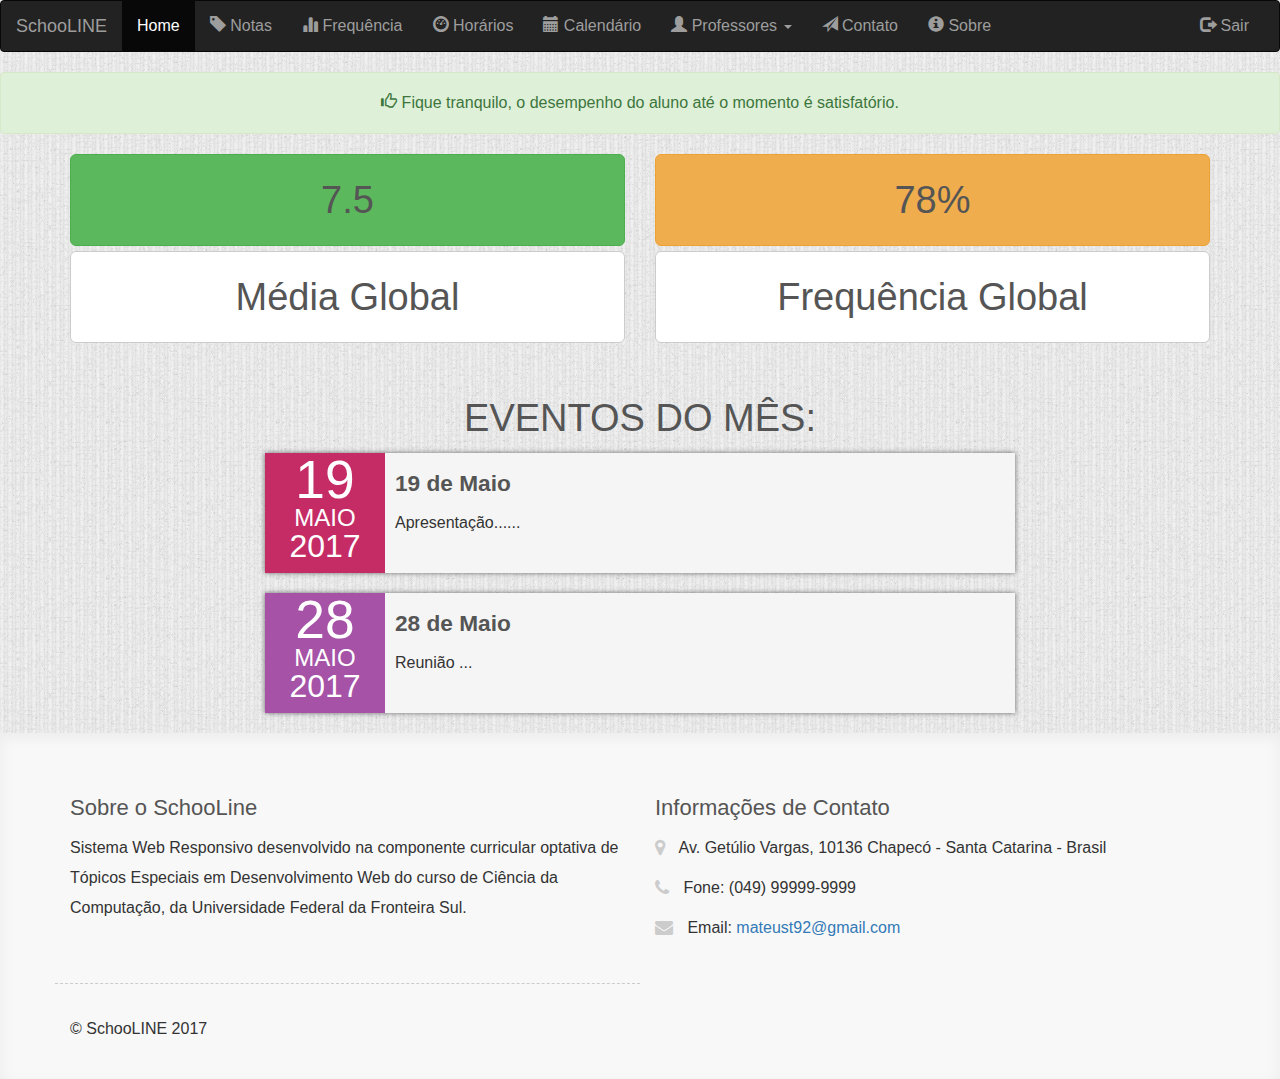
==== pages/home.html @ cc595f65 "V1" ====
<!DOCTYPE html lang="pt-br">
<html>
<head>
    <meta charset="utf-8">
    <script src="../js/jquery-3.2.1.js"> </script>
    <script src="../js/handlebars-v4.0.5.js"></script>
    <script src="../js/bootstrap.min.js"></script>
    <link rel="stylesheet" href="../http://fonts.googleapis.com/css?family=Roboto:400,100,300,500">
    <link rel="stylesheet" href="../css/bootstrap.min.css">
    <link rel="stylesheet" href="../css/style.css">
    <link rel="stylesheet" href="../fonts/css/font-awesome.min.css">   
    <link href="../css/jquery.circliful.css" rel="stylesheet" type="text/css" />
    <script src="../js/jquery.circliful.min.js"></script>
    

</head>
<body> 

    <!--Inicio da Section Menu NavBar-->
    <section class="MENU"> 
    <nav class="navbar navbar-inverse">
                  <div class="container-fluid">
                    <div class="navbar-header">
                      <button type="button" class="navbar-toggle" data-toggle="collapse" data-target="#myNavbar">
                        <span class="icon-bar"></span>
                        <span class="icon-bar"></span>
                        <span class="icon-bar"></span>                        
                      </button>
                      <a class="navbar-brand" href="#">SchooLINE</a>
                    </div>
                    <div class="collapse navbar-collapse" id="myNavbar">
                      <ul class="nav navbar-nav">
                        <li class="active"><a href="#" id="itHome">Home</a></li>
                        <li><a href="#" id="itNotas"><span class="glyphicon glyphicon-tag"></span> Notas</a></li>
                        <li><a href="#" id="itFreq"><span class="glyphicon glyphicon-stats"></span> Frequência</a></li>
                        <li><a href="#" id="itHor" ><span class="glyphicon glyphicon-dashboard"></span> Horários</a></li>
                        <li><a href="#" id="itCal"><span class="glyphicon glyphicon-calendar"></span> Calendário</a></li>
                           <li class="dropdown"> <a href="#" class="dropdown-toggle" data-toggle="dropdown" role="button" aria-haspopup="true" aria-expanded="false" id="profe"> <span class="glyphicon glyphicon-user"></span> Professores <span class="caret"></span></a>
                              <ul class="dropdown-menu">
                                <li><a href="#P1" aria-controls="home" role="tab" data-toggle="tab" id="p1" style="color: white;"><span class="glyphicon glyphicon-user"></span> Professor 1</a></li>
                                <li><a href="#P2" aria-controls="home" role="tab" data-toggle="tab" id="p2" style="color: white;"><span class="glyphicon glyphicon-user"></span> Professor 2</a></li>
                             </ul>
                          </li>
                        <li><a href="#" id="itCont"><span class="glyphicon glyphicon-send"></span> Contato</a></li>
                        <li><a href="#" data-toggle="modal" data-target="#myModal"><span class="glyphicon glyphicon-info-sign"></span> Sobre</a></li>
                      </ul>
                      <ul class="nav navbar-nav navbar-right">
                         <li><a href="#" id="itSair" data-toggle="modal" data-target="#confirm-submit"><span class="glyphicon glyphicon-log-out"></span> Sair</a></li>
                      </ul>
                    </div>
                  </div>
            </nav>
    </section>    
    <!--Final da Section Menu NavBar--> 


    <!--Inicio da Section Home------------->
    <section class="HOME">
    <div class="alert alert-success" role="alert" tabindex="55"><span class="glyphicon glyphicon-thumbs-up" tabindex="56"></span><strong>  Fique tranquilo, o desempenho do aluno até o momento é satisfatório.</strong></div>

    <div class="container">
            <div class="row">
                <div class="col-xs-12 col-md-6">
                    <a class="btn btn-success btn-lg btn-block" role="label" tabindex="57"><h1 tabindex="58"><strong>7.5</strong></h1></a>
                    <a class="btn btn-default btn-lg btn-block" role="label" tabindex="59"><h1 tabindex="60" role="label">Média Global</h1></a>
                </div> 
                <div class="col-xs-12 col-md-6">
                    <a class="btn btn-warning btn-lg btn-block" role="label" tabindex="61"><h1 tabindex="62"><strong>78%</strong></h1></a>
                    <a class="btn btn-default btn-lg btn-block" role="label" tabindex="63"><h1 tabindex="64">Frequência Global</h1></a>
                </div>  
            </div>
    </div>


    <div class="container">
        <div class="row">
            <div class="col-xs-12 col-sm-offset-2 col-sm-8" style="margin-top: 40px;">
                <h1><strong>EVENTOS DO MÊS:</strong></h1>
                    <ul class="event-list">
                        <li tabindex="65">
                            <time datetime="2017-05-19">
                                <span class="day">19</span>
                                <span class="month">Maio</span>
                                <span class="year">2017</span>
                                <span class="time">Evento1</span>
                            </time>
                            <div class="info">
                                <h2 class="title">19 de Maio</h2>
                                <p class="desc">Apresentação...... </p>
                            </div>
                        </li>
                        <li tabindex="66">
                            <time datetime="2017-05-28">
                                <span class="day">28</span>
                                <span class="month">Maio</span>
                                <span class="year">2017</span>
                                <span class="time">Evento2</span>
                            </time>
                            <div class="info">
                                <h2 class="title">28 de Maio</h2>
                                <p class="desc">Reunião ... </p>
                            </div>
                        </li>
                    </ul>
                </div>
            </div>
        </div>
    </section>
    <!--Final da Section Home-->


    <!--Inicio da Section Notas------------->
    <section class="NOTAS">
    <div class="container">
          <div class="row">
            <div class="item">
                <div class="col-xs-12 col-sm-6 col-md-3">
                    <div class="block block-3">
                        <h1>Matemática</h1>
                        <div class="list-group">
                            <a type="button" class="btn btn-primary list-group-item" data-toggle="popover" title="Nota P1" data-content="8" data-trigger="hover" tabindex="17" id="Prova1B"><span class="glyphicon glyphicon-edit"></span> Prova 1</a>
                            <a  type="button" class="btn btn-primary list-group-item" data-toggle="popover" title="Nota P2" data-content="6" data-trigger="hover" tabindex="18" id="Prova2B"><span class="glyphicon glyphicon-edit"></span> Prova 2</a>
                            <a  type="button" class="btn btn-primary list-group-item" data-toggle="popover" title="Nota P3" data-content="6"data-trigger="hover" tabindex="19" id="Prova3B"><span class="glyphicon glyphicon-edit"></span> Prova 3</a>
                            <a  type="button" class="btn btn-primary list-group-item" data-toggle="popover" title="Nota P4" data-content="7"data-trigger="hover" tabindex="20" id="Prova4B"><span class="glyphicon glyphicon-edit"></span> Prova 4</a>
                            <div class="alert alert-info" role="alert"><h3> Média Final: 6.75</h3></div>
                        </div>
                    </div>
                </div>

                <div class="col-xs-12 col-sm-6 col-md-3">
                    <div class="block block-3">
                        <h1>Geografia</h1>
                        <div class="list-group">
                            <a type="button" class="btn btn-primary list-group-item" data-toggle="popover" title="Nota P1" data-content="8" data-trigger="hover" tabindex="21"><span class="glyphicon glyphicon-edit"></span> Prova 1</a>
                            <a  type="button" class="btn btn-primary list-group-item" data-toggle="popover" title="Nota P2" data-content="8" data-trigger="hover" tabindex="22"><span class="glyphicon glyphicon-edit"></span> Prova 2</a>
                            <a  type="button" class="btn btn-primary list-group-item" data-toggle="popover" title="Nota P3" data-content="8"data-trigger="hover" tabindex="23"><span class="glyphicon glyphicon-edit"></span> Prova 3</a>
                            <a  type="button" class="btn btn-primary list-group-item" data-toggle="popover" title="Nota P4" data-content="8"data-trigger="hover" tabindex="24"><span class="glyphicon glyphicon-edit"></span> Prova 4</a>
                            <div class="alert alert-info" role="alert"><h3> Média Final: 8</h3></div>
                        </div>
                    </div>
                </div>

                <div class="col-xs-12 col-sm-6 col-md-3">
                    <div class="block block-3">
                        <h1>História</h1>
                        <div class="list-group">
                            <a type="button" class="btn btn-primary list-group-item" data-toggle="popover" title="Nota P1" data-content="7" data-trigger="hover" tabindex="26"><span class="glyphicon glyphicon-edit"></span> Prova 1</a>
                            <a  type="button" class="btn btn-primary list-group-item" data-toggle="popover" title="Nota P2" data-content="7" data-trigger="hover" tabindex="28"><span class="glyphicon glyphicon-edit"></span> Prova 2</a>
                            <a  type="button" class="btn btn-primary list-group-item" data-toggle="popover" title="Nota P3" data-content="7"data-trigger="hover" tabindex="29"><span class="glyphicon glyphicon-edit"></span> Prova 3</a>
                            <a  type="button" class="btn btn-primary list-group-item" data-toggle="popover" title="Nota P4" data-content="7"data-trigger="hover" tabindex="29"><span class="glyphicon glyphicon-edit"></span> Prova 4</a>
                            <div class="alert alert-info" role="alert"><h3> Média Final: 7</h3></div>
                        </div>
                    </div>
                </div>


                <div class="col-xs-12 col-sm-6 col-md-3">
                    <div class="block block-3">
                        <h1>Química</h1>
                        <div class="list-group">
                            <a type="button" class="btn btn-primary list-group-item" data-toggle="popover" title="Nota P1" data-content="10" data-trigger="hover" tabindex="31"><span class="glyphicon glyphicon-edit"></span> Prova 1</a>
                            <a  type="button" class="btn btn-primary list-group-item" data-toggle="popover" title="Nota P2" data-content="10" data-trigger="hover" tabindex="32"><span class="glyphicon glyphicon-edit"></span> Prova 2</a>
                            <a  type="button" class="btn btn-primary list-group-item" data-toggle="popover" title="Nota P3" data-content="8"data-trigger="hover" tabindex="33"><span class="glyphicon glyphicon-edit"></span> Prova 3</a>
                            <a  type="button" class="btn btn-primary list-group-item" data-toggle="popover" title="Nota P4" data-content="8"data-trigger="hover" tabindex="34"><span class="glyphicon glyphicon-edit"></span> Prova 4</a>
                            <div class="alert alert-info" role="alert"><h3> Média Final: 9</h3></div>
                        </div>
                    </div>
                </div>
            </div>
        </div>
        <div class="row">
            <div class="item">
                <div class="col-xs-12 col-sm-6 col-md-3">
                    <div class="block block-3">
                        <h1>Física</h1>
                        <div class="list-group">
                            <a type="button" class="btn btn-primary list-group-item" data-toggle="popover" title="Nota P1" data-content="6" data-trigger="hover" tabindex="36"><span class="glyphicon glyphicon-edit"></span> Prova 1</a>
                            <a  type="button" class="btn btn-primary list-group-item" data-toggle="popover" title="Nota P2" data-content="6" data-trigger="hover" tabindex="37"><span class="glyphicon glyphicon-edit"></span> Prova 2</a>
                            <a  type="button" class="btn btn-primary list-group-item" data-toggle="popover" title="Nota P3" data-content="6"data-trigger="hover" tabindex="38"><span class="glyphicon glyphicon-edit"></span> Prova 3</a>
                            <a  type="button" class="btn btn-primary list-group-item" data-toggle="popover" title="Nota P4" data-content="6"data-trigger="hover" tabindex="39"><span class="glyphicon glyphicon-edit"></span> Prova 4</a>
                            <div class="alert alert-info" role="alert"><h3> Média Final: 6</h3></div>
                        </div>
                    </div>
                </div>
                <div class="col-xs-12 col-sm-6 col-md-3">
                    <div class="block block-3">
                        <h1>Português</h1>
                        <div class="list-group">
                            <a type="button" class="btn btn-primary list-group-item" data-toggle="popover" title="Nota P1" data-content="7" data-trigger="hover" tabindex="41"><span class="glyphicon glyphicon-edit"></span> Prova 1</a>
                            <a  type="button" class="btn btn-primary list-group-item" data-toggle="popover" title="Nota P2" data-content="7" data-trigger="hover" tabindex="42"><span class="glyphicon glyphicon-edit"></span> Prova 2</a>
                            <a  type="button" class="btn btn-primary list-group-item" data-toggle="popover" title="Nota P3" data-content="7"data-trigger="hover" tabindex="43"><span class="glyphicon glyphicon-edit"></span> Prova 3</a>
                            <a  type="button" class="btn btn-primary list-group-item" data-toggle="popover" title="Nota P4" data-content="7"data-trigger="hover" tabindex="44"><span class="glyphicon glyphicon-edit"></span> Prova 4</a>
                            <div class="alert alert-info" role="alert"><h3> Média Final: 7</h3></div>
                        </div>
                    </div>
                </div>
                <div class="col-xs-12 col-sm-6 col-md-3">
                    <div class="block block-3">
                        <h1>Inglês</h1>
                        <div class="list-group">
                            <a type="button" class="btn btn-primary list-group-item" data-toggle="popover" title="Nota P1" data-content="8" data-trigger="hover" tabindex="46"><span class="glyphicon glyphicon-edit"></span> Prova 1</a>
                            <a  type="button" class="btn btn-primary list-group-item" data-toggle="popover" title="Nota P2" data-content="8" data-trigger="hover" tabindex="47"><span class="glyphicon glyphicon-edit"></span> Prova 2</a>
                            <a  type="button" class="btn btn-primary list-group-item" data-toggle="popover" title="Nota P3" data-content="9"data-trigger="hover" tabindex="48"><span class="glyphicon glyphicon-edit"></span> Prova 3</a>
                            <a  type="button" class="btn btn-primary list-group-item" data-toggle="popover" title="Nota P4" data-content="7"data-trigger="hover" tabindex="49"><span class="glyphicon glyphicon-edit"></span> Prova 4</a>
                           <div class="alert alert-info" role="alert"><h3> Média Final: 8</h3></div>
                        </div>
                    </div>
                </div>
                <div class="col-xs-12 col-sm-6 col-md-3">
                    <div class="block block-3">
                        <h1>Biologia</h1>
                        <div class="list-group">
                            <a type="button" class="btn btn-primary list-group-item" data-toggle="popover" title="Nota P1" data-content="8" data-trigger="hover" tabindex="51"><span class="glyphicon glyphicon-edit"></span> Prova 1</a>
                            <a  type="button" class="btn btn-primary list-group-item" data-toggle="popover" title="Nota P2" data-content="8" data-trigger="hover" tabindex="52"><span class="glyphicon glyphicon-edit"></span> Prova 2</a>
                            <a  type="button" class="btn btn-primary list-group-item" data-toggle="popover" title="Nota P3" data-content="8"data-trigger="hover" tabindex="53"><span class="glyphicon glyphicon-edit"></span> Prova 3</a>
                            <a  type="button" class="btn btn-primary list-group-item" data-toggle="popover" title="Nota P4" data-content="8"data-trigger="hover" tabindex="54"><span class="glyphicon glyphicon-edit"></span> Prova 4</a>
                            <div class="alert alert-info" role="alert"><h3> Média Final: 8</h3></div>
                        </div>
                    </div>
                </div>
            </div>
        </div>
    </div>
    </section>
    <!--Final da Section Notas------------->

    <!--Inicio da Section Frequencia------------->   
    <section class="FREQUENCIA">
        <div class="container">
        <div class="tab-content">
            <div class="row features">
                <div class="col-md-3 col-sm-6 col-xs-12">
                    <div class="single" role="tableHours" tabindex="1" id="div1">
                        <div class="icon-outer" id="div12">
                            <div class="icon">
                            <i class="fa fa-sign-in"></i>
                            </div>
                        </div>
                        <h2>Matemática</h2>
                        <div class="col-lg-12">
                            <div id="idMatematica" tabindex="2"></div>
                        </div>
                        <p>Porcentagem de presença na disciplina até o momento.</p>
                    </div>
                </div>    

                <div class="col-md-3 col-sm-6 col-xs-12">
                    <div class="single" tabindex="3">
                        <div class="icon-outer">
                            <div class="icon">
                            <i class="fa fa-sign-in"></i>
                            </div>
                        </div>
                        <h2>Português</h2>
                        <div class="col-lg-12">
                            <div id="idPortugues" tabindex="4"></div>
                        </div>
                        <p>Porcentagem de presença na disciplina até o momento.</p>
                    </div>
                </div> 

                <div class="col-md-3 col-sm-6 col-xs-12">
                    <div class="single" tabindex="5">
                        <div class="icon-outer">
                            <div class="icon">
                            <i class="fa fa-sign-in"></i>
                            </div>
                        </div>
                        <h2>Geografia</h2>
                        <div class="col-lg-12">
                            <div id="idGeografia" tabindex="6"></div>
                        </div>
                        <p>Porcentagem de presença na disciplina até o momento.</p>
                    </div>
                </div> 

                <div class="col-md-3 col-sm-6 col-xs-12">
                    <div class="single" tabindex="7">
                        <div class="icon-outer">
                            <div class="icon">
                            <i class="fa fa-sign-in"></i>
                            </div>
                        </div>
                        <h2>História</h2>
                        <div class="col-lg-12">
                            <div id="idHistoria" tabindex="8"></div>
                        </div>
                        <p>Porcentagem de presença na disciplina até o momento.</p>
                    </div>
                </div>

                <div class="col-md-3 col-sm-6 col-xs-12">
                    <div class="single" tabindex="9">
                        <div class="icon-outer">
                            <div class="icon">
                            <i class="fa fa-sign-in"></i>
                            </div>
                        </div>
                        <h2>Química</h2>
                        <div class="col-lg-12">
                            <div id="idQuimica" tabindex="10"></div>
                        </div>
                        <p>Porcentagem de presença na disciplina até o momento.</p>
                    </div>
                </div>


                <div class="col-md-3 col-sm-6 col-xs-12">
                    <div class="single" tabindex="11">
                        <div class="icon-outer">
                            <div class="icon">
                            <i class="fa fa-sign-in"></i>
                            </div>
                        </div>
                        <h2>Física</h2>
                        <div class="col-lg-12">
                            <div id="idFisica" tabindex="12"></div>
                        </div>
                        <p>Porcentagem de presença na disciplina até o momento.</p>
                    </div>
                </div>


                <div class="col-md-3 col-sm-6 col-xs-12">
                    <div class="single" tabindex="13">
                        <div class="icon-outer">
                            <div class="icon">
                            <i class="fa fa-sign-in"></i>
                            </div>
                        </div>
                        <h2>Inglês</h2>
                        <div class="col-lg-12">
                            <div id="idIngles" tabindex="14"></div>
                        </div>
                        <p>Porcentagem de presença na disciplina até o momento.</p>
                    </div>
                </div>


                <div class="col-md-3 col-sm-6 col-xs-12">
                    <div class="single" tabindex="15">
                        <div class="icon-outer">
                            <div class="icon">
                            <i class="fa fa-sign-in"></i>
                            </div>
                        </div>
                        <h2>Biologia</h2>
                        <div class="col-lg-12">
                            <div id="idBiologia" tabindex="16"></div>
                        </div>
                        <p>Porcentagem de presença na disciplina até o momento.</p>
                    </div>
                </div>
            </div>
            </div>
        </div>

    </section>     
    <!--Final da Section Frequencia------------->


    <!--Inicio da Section Horarios------------->          
    <section class="HORARIO">
    <div class="container">
        <div class="row">
            <div class="col-md-6 col-sm-6">
                <h1><strong>Segunda-feira</strong></h1>
                    <div class="panel-group wrap" id="accordion" role="tablist" aria-multiselectable="true">
                      <div class="panel">
                        <div class="panel-heading" role="tab" id="Seg1">
                          <h4 class="panel-title">
                        <a role="button" data-toggle="collapse" data-parent="#accordion" href="#Segunda1" aria-expanded="false" aria-controls="Segunda1">
                          07:30
                        </a>
                      </h4>
                        </div>
                        <div id="Segunda1" class="panel-collapse collapse" role="tabpanel" aria-labelledby="Seg1">
                          <div class="panel-body">
                            Nome da Disciplina
                          </div>
                        </div>
                      </div>
                      <!-- end of panel -->

                      <div class="panel">
                        <div class="panel-heading" role="tab" id="Seg2">
                          <h4 class="panel-title">
                        <a class="collapsed" role="button" data-toggle="collapse" data-parent="#accordion" href="#Segunda2" aria-expanded="false" aria-controls="Segunda2">
                          08:20
                        </a>
                      </h4>
                        </div>
                        <div id="Segunda2" class="panel-collapse collapse" role="tabpanel" aria-labelledby="Seg2">
                          <div class="panel-body">
                            Nome da Disciplina
                          </div>
                        </div>
                      </div>
                      <!-- end of panel -->

                      <div class="panel">
                        <div class="panel-heading" role="tab" id="Seg3">
                          <h4 class="panel-title">
                        <a class="collapsed" role="button" data-toggle="collapse" data-parent="#accordion" href="#Segunda3" aria-expanded="false" aria-controls="Segunda3">
                          09:10
                        </a>
                      </h4>
                        </div>
                        <div id="Segunda3" class="panel-collapse collapse" role="tabpanel" aria-labelledby="Seg3">
                          <div class="panel-body">
                            Nome da Disciplina
                          </div>
                        </div>
                      </div>
                      <!-- end of panel -->

                      <div class="panel">
                        <div class="panel-heading" role="tab" id="Seg4">
                          <h4 class="panel-title">
                        <a class="collapsed" role="button" data-toggle="collapse" data-parent="#accordion" href="#Segunda4" aria-expanded="false" aria-controls="Segunda4">
                          10:20
                        </a>
                      </h4>
                        </div>
                        <div id="Segunda4" class="panel-collapse collapse" role="tabpanel" aria-labelledby="Seg4">
                          <div class="panel-body">
                            Nome da Disciplina
                          </div>
                        </div>
                      </div>
                      <!-- end of panel -->

                        <div class="panel">
                            <div class="panel-heading" role="tab" id="Seg5">
                              <h4 class="panel-title">
                            <a class="collapsed" role="button" data-toggle="collapse" data-parent="#accordion" href="#Segunda5" aria-expanded="false" aria-controls="Segunda5">
                              11:10
                            </a>
                          </h4>
                            </div>
                            <div id="Segunda5" class="panel-collapse collapse" role="tabpanel" aria-labelledby="Seg5">
                              <div class="panel-body">
                                Nome da Disciplina
                              </div>
                            </div>
                          </div>
                          <!-- end of panel -->    

                    </div>
                    <!-- end of #accordion -->

                  </div>
                  <!-- end of wrap -->

        <div class="col-md-6 col-sm-6">
            <h1><strong>Terça-feira</strong></h1>
                <div class="panel-group wrap" id="accordion" role="tablist" aria-multiselectable="true">
                  <div class="panel">
                    <div class="panel-heading" role="tab" id="Ter1">
                      <h4 class="panel-title">
                    <a role="button" data-toggle="collapse" data-parent="#accordion" href="#Terca1" aria-expanded="false" aria-controls="Terca1">
                      07:30
                    </a>
                  </h4>
                    </div>
                    <div id="Terca1" class="panel-collapse collapse" role="tabpanel" aria-labelledby="Ter1">
                      <div class="panel-body">
                        Nome da Disciplina
                      </div>
                    </div>
                  </div>
                  <!-- end of panel -->

                  <div class="panel">
                    <div class="panel-heading" role="tab" id="Ter2">
                      <h4 class="panel-title">
                    <a class="collapsed" role="button" data-toggle="collapse" data-parent="#accordion" href="#Terca2" aria-expanded="false" aria-controls="Terca2">
                      08:20
                    </a>
                  </h4>
                    </div>
                    <div id="Terca2" class="panel-collapse collapse" role="tabpanel" aria-labelledby="Ter2">
                      <div class="panel-body">
                        Nome da Disciplina
                      </div>
                    </div>
                  </div>
                  <!-- end of panel -->

                  <div class="panel">
                    <div class="panel-heading" role="tab" id="Ter3">
                      <h4 class="panel-title">
                    <a class="collapsed" role="button" data-toggle="collapse" data-parent="#accordion" href="#Terca3" aria-expanded="false" aria-controls="Terca3">
                      09:10
                    </a>
                  </h4>
                    </div>
                    <div id="Terca3" class="panel-collapse collapse" role="tabpanel" aria-labelledby="Ter3">
                      <div class="panel-body">
                        Nome da Disciplina
                      </div>
                    </div>
                  </div>
                  <!-- end of panel -->

                  <div class="panel">
                    <div class="panel-heading" role="tab" id="Ter4">
                      <h4 class="panel-title">
                    <a class="collapsed" role="button" data-toggle="collapse" data-parent="#accordion" href="#Terca4" aria-expanded="false" aria-controls="Terca4">
                      10:20
                    </a>
                  </h4>
                    </div>
                    <div id="Terca4" class="panel-collapse collapse" role="tabpanel" aria-labelledby="Ter4">
                      <div class="panel-body">
                        Nome da Disciplina
                      </div>
                    </div>
                  </div>
                  <!-- end of panel -->

                    <div class="panel">
                        <div class="panel-heading" role="tab" id="Ter5">
                          <h4 class="panel-title">
                        <a class="collapsed" role="button" data-toggle="collapse" data-parent="#accordion" href="#Terca5" aria-expanded="false" aria-controls="Terca5">
                          11:10
                        </a>
                      </h4>
                        </div>
                        <div id="Terca5" class="panel-collapse collapse" role="tabpanel" aria-labelledby="Ter5">
                          <div class="panel-body">
                            Nome da Disciplina
                          </div>
                        </div>
                      </div>
                      <!-- end of panel -->    

                </div>
                <!-- end of #accordion -->

              </div>
              <!-- end of wrap -->
        </div>
        <div class="row">  
            <div class="col-md-6 col-sm-6">
                <h1><strong>Quarta-feira</strong></h1>
                <div class="panel-group wrap" id="accordion" role="tablist" aria-multiselectable="true">
                  <div class="panel">
                    <div class="panel-heading" role="tab" id="Qua1">
                      <h4 class="panel-title">
                    <a role="button" data-toggle="collapse" data-parent="#accordion" href="#Quarta1" aria-expanded="false" aria-controls="Quarta1">
                      07:30
                    </a>
                  </h4>
                    </div>
                    <div id="Quarta1" class="panel-collapse collapse" role="tabpanel" aria-labelledby="Qua1">
                      <div class="panel-body">
                        Nome da Disciplina
                      </div>
                    </div>
                  </div>
                  <!-- end of panel -->

                  <div class="panel">
                    <div class="panel-heading" role="tab" id="Qua2">
                      <h4 class="panel-title">
                    <a class="collapsed" role="button" data-toggle="collapse" data-parent="#accordion" href="#Quarta2" aria-expanded="false" aria-controls="Quarta2">
                      08:20
                    </a>
                  </h4>
                    </div>
                    <div id="Quarta2" class="panel-collapse collapse" role="tabpanel" aria-labelledby="Qua2">
                      <div class="panel-body">
                        Nome da Disciplina
                      </div>
                    </div>
                  </div>
                  <!-- end of panel -->

                  <div class="panel">
                    <div class="panel-heading" role="tab" id="Qua3">
                      <h4 class="panel-title">
                    <a class="collapsed" role="button" data-toggle="collapse" data-parent="#accordion" href="#Quarta3" aria-expanded="false" aria-controls="Quarta3">
                      09:10
                    </a>
                  </h4>
                    </div>
                    <div id="Quarta3" class="panel-collapse collapse" role="tabpanel" aria-labelledby="Qua3">
                      <div class="panel-body">
                        Nome da Disciplina
                      </div>
                    </div>
                  </div>
                  <!-- end of panel -->

                  <div class="panel">
                    <div class="panel-heading" role="tab" id="Qua4">
                      <h4 class="panel-title">
                    <a class="collapsed" role="button" data-toggle="collapse" data-parent="#accordion" href="#Quarta4" aria-expanded="false" aria-controls="Quarta4">
                      10:20
                    </a>
                  </h4>
                    </div>
                    <div id="Quarta4" class="panel-collapse collapse" role="tabpanel" aria-labelledby="Qua4">
                      <div class="panel-body">
                        Nome da Disciplina
                      </div>
                    </div>
                  </div>
                  <!-- end of panel -->

                    <div class="panel">
                        <div class="panel-heading" role="tab" id="Qua5">
                          <h4 class="panel-title">
                        <a class="collapsed" role="button" data-toggle="collapse" data-parent="#accordion" href="#Quarta5" aria-expanded="false" aria-controls="Quarta5">
                          11:10
                        </a>
                      </h4>
                        </div>
                        <div id="Quarta5" class="panel-collapse collapse" role="tabpanel" aria-labelledby="Qua5">
                          <div class="panel-body">
                            Nome da Disciplina
                          </div>
                        </div>
                      </div>
                      <!-- end of panel -->    

                </div>
                <!-- end of #accordion -->

              </div>
              <!-- end of wrap -->




            <div class="col-md-6 col-sm-6">
                <h1><strong>Quinta-feira</strong></h1>
                <div class="panel-group wrap" id="accordion" role="tablist" aria-multiselectable="true">
                  <div class="panel">
                    <div class="panel-heading" role="tab" id="Qui1">
                      <h4 class="panel-title">
                    <a role="button" data-toggle="collapse" data-parent="#accordion" href="#Quinta1" aria-expanded="false" aria-controls="Quinta1">
                      07:30
                    </a>
                  </h4>
                    </div>
                    <div id="Quinta1" class="panel-collapse collapse" role="tabpanel" aria-labelledby="Qui1">
                      <div class="panel-body">
                        Nome da Disciplina
                      </div>
                    </div>
                  </div>
                  <!-- end of panel -->

                  <div class="panel">
                    <div class="panel-heading" role="tab" id="Qui2">
                      <h4 class="panel-title">
                    <a class="collapsed" role="button" data-toggle="collapse" data-parent="#accordion" href="#Quinta2" aria-expanded="false" aria-controls="Quinta2">
                      08:20
                    </a>
                  </h4>
                    </div>
                    <div id="Quinta2" class="panel-collapse collapse" role="tabpanel" aria-labelledby="Qui2">
                      <div class="panel-body">
                        Nome da Disciplina
                      </div>
                    </div>
                  </div>
                  <!-- end of panel -->

                  <div class="panel">
                    <div class="panel-heading" role="tab" id="Qui3">
                      <h4 class="panel-title">
                    <a class="collapsed" role="button" data-toggle="collapse" data-parent="#accordion" href="#Quinta3" aria-expanded="false" aria-controls="Quinta3">
                      09:10
                    </a>
                  </h4>
                    </div>
                    <div id="Quinta3" class="panel-collapse collapse" role="tabpanel" aria-labelledby="Qui3">
                      <div class="panel-body">
                        Nome da Disciplina
                      </div>
                    </div>
                  </div>
                  <!-- end of panel -->

                  <div class="panel">
                    <div class="panel-heading" role="tab" id="Qui4">
                      <h4 class="panel-title">
                    <a class="collapsed" role="button" data-toggle="collapse" data-parent="#accordion" href="#Quinta4" aria-expanded="false" aria-controls="Quinta4">
                      10:20
                    </a>
                  </h4>
                    </div>
                    <div id="Quinta4" class="panel-collapse collapse" role="tabpanel" aria-labelledby="Qui4">
                      <div class="panel-body">
                        Nome da Disciplina
                      </div>
                    </div>
                  </div>
                  <!-- end of panel -->

                    <div class="panel">
                        <div class="panel-heading" role="tab" id="Qui5">
                          <h4 class="panel-title">
                        <a class="collapsed" role="button" data-toggle="collapse" data-parent="#accordion" href="#Quinta5" aria-expanded="false" aria-controls="Quinta5">
                          11:10
                        </a>
                      </h4>
                        </div>
                        <div id="Quinta5" class="panel-collapse collapse" role="tabpanel" aria-labelledby="Qui5">
                          <div class="panel-body">
                            Nome da Disciplina
                          </div>
                        </div>
                      </div>
                      <!-- end of panel -->    

                </div>
                <!-- end of #accordion -->

              </div>
              <!-- end of wrap -->
        </div>
        <div class="row">  
            <div class="col-md-6 col-sm-6">
                <h1><strong>Sexta-feira</strong></h1>
                <div class="panel-group wrap" id="accordion" role="tablist" aria-multiselectable="true">
                  <div class="panel">
                    <div class="panel-heading" role="tab" id="Sex1">
                      <h4 class="panel-title">
                    <a role="button" data-toggle="collapse" data-parent="#accordion" href="#Sexta1" aria-expanded="false" aria-controls="Sexta1">
                      07:30
                    </a>
                  </h4>
                    </div>
                    <div id="Sexta1" class="panel-collapse collapse" role="tabpanel" aria-labelledby="Sex1">
                      <div class="panel-body">
                        Nome da Disciplina
                      </div>
                    </div>
                  </div>
                  <!-- end of panel -->

                  <div class="panel">
                    <div class="panel-heading" role="tab" id="Sex2">
                      <h4 class="panel-title">
                    <a class="collapsed" role="button" data-toggle="collapse" data-parent="#accordion" href="#Sexta2" aria-expanded="false" aria-controls="Sexta2">
                      08:20
                    </a>
                  </h4>
                    </div>
                    <div id="Sexta2" class="panel-collapse collapse" role="tabpanel" aria-labelledby="Sex2">
                      <div class="panel-body">
                        Nome da Disciplina
                      </div>
                    </div>
                  </div>
                  <!-- end of panel -->

                  <div class="panel">
                    <div class="panel-heading" role="tab" id="Sex3">
                      <h4 class="panel-title">
                    <a class="collapsed" role="button" data-toggle="collapse" data-parent="#accordion" href="#Sexta3" aria-expanded="false" aria-controls="Sexta3">
                      09:10
                    </a>
                  </h4>
                    </div>
                    <div id="Sexta3" class="panel-collapse collapse" role="tabpanel" aria-labelledby="Sex3">
                      <div class="panel-body">
                        Nome da Disciplina
                      </div>
                    </div>
                  </div>
                  <!-- end of panel -->

                  <div class="panel">
                    <div class="panel-heading" role="tab" id="Sex4">
                      <h4 class="panel-title">
                    <a class="collapsed" role="button" data-toggle="collapse" data-parent="#accordion" href="#Sexta4" aria-expanded="false" aria-controls="Sexta4">
                      10:20
                    </a>
                  </h4>
                    </div>
                    <div id="Sexta4" class="panel-collapse collapse" role="tabpanel" aria-labelledby="Sex4">
                      <div class="panel-body">
                        Nome da Disciplina
                      </div>
                    </div>
                  </div>
                  <!-- end of panel -->

                    <div class="panel">
                        <div class="panel-heading" role="tab" id="Sex5">
                          <h4 class="panel-title">
                        <a class="collapsed" role="button" data-toggle="collapse" data-parent="#accordion" href="#Sexta5" aria-expanded="false" aria-controls="Sexta5">
                          11:10
                        </a>
                      </h4>
                        </div>
                        <div id="Sexta5" class="panel-collapse collapse" role="tabpanel" aria-labelledby="Sex5">
                          <div class="panel-body">
                            Nome da Disciplina
                          </div>
                        </div>
                      </div>
                      <!-- end of panel -->    

                </div>
                <!-- end of #accordion -->

              </div>
              <!-- end of wrap -->



        </div> <!--Fecha row -->
        </div> <!--Fecha Container -->
    </section>        
    <!--Final da Section Horarios------------->  

    <!-- Pagina SOBRE-->    
    <!-- Modal Pagina Sobre-->
    <div class="modal fade" id="myModal" tabindex="-1" role="dialog" aria-labelledby="myModalLabel">
        <div class="modal-dialog" role="document">
            <div class="modal-content">
                <div class="modal-header">
                    <button type="button" class="close" data-dismiss="modal" aria-label="Close"><span aria-hidden="true">&times;</span></button>
                    <h4 class="modal-title" id="myModalLabel"><span class="glyphicon glyphicon-info-sign"></span> Sobre o SchooLINE</h4>
                </div>
                <div class="modal-body">
                    <p>
                        Sistema Web Responsivo desenvolvido na componente curricular optativa de Tópicos Especiais em Desenvolvimento Web do curso de Ciência da Computação, da
                        Universidade Federal da Fronteira Sul.
                   </p>
                </div>
            </div>
        </div>
    </div>

    <!--Final da Section Sobre-->


    <!--Inicio da Section Professores-->
    <section class="PROFESSOR">  
        <div class="container">
            <div class="tab-content">
                <!-- Primeiro Professor -->   
                <div role="tabpanel" class="tab-pane" id="P1">
                  <div class="row">
                      <div class="col-sm-6 col-sm-offset-3 form-box">
                         <div class="thumbnail">
                            <div class="imagem">
                                <img src="../img/1.png" alt="Imagem de perfil do professor">
                            </div>
                            <div class="caption">
                              <h2>José</h2>
                              <h3>Professor da Disciplina de Matemática</h3>

                                <div class="panel-group wrap" id="accordion" role="tablist" aria-multiselectable="true">  
                                <div class="panel">
                                    <div class="panel-heading" role="tab" id="headingP1">
                                      <h4 class="panel-title">
                                    <a class="collapsed" role="button" data-toggle="collapse" data-parent="#accordion" href="#collapseP1" aria-expanded="false" aria-controls="collapseP1">
                                       Informações para Contato
                                    </a>
                                  </h4>
                                    </div>
                                    <div id="collapseP1" class="panel-collapse collapse" role="tabpanel" aria-labelledby="headingP1">
                                      <div class="panel-body">
                                        <p>Email: joao@gmail.com</p>
                                        <p>Fone: (49) 99999-9999</p>
                                      </div>
                                    </div>
                                  </div>
                                  <!-- end of panel -->
                                    </div>
                                  <!-- end of wrap -->
                            </div>
                          </div>
                      </div>
                    </div>  
                </div>
                <!-- Segundo Professor -->  
                <div role="tabpanel" class="tab-pane" id="P2">
                    <div class="row">
                      <div class="col-sm-6 col-sm-offset-3 form-box">
                         <div class="thumbnail">
                            <div class="imagem">
                                <img src="../img/5.png" alt="Imagem de perfil do professor">
                             </div>
                            <div class="caption">
                              <h2>João</h2>
                              <h3>Professor da Disciplina de Geografia</h3>

                                    <div class="panel-group wrap" id="accordion" role="tablist" aria-multiselectable="true">  
                                      <div class="panel">
                                        <div class="panel-heading" role="tab" id="headingTwo">
                                          <h4 class="panel-title">
                                        <a class="collapsed" role="button" data-toggle="collapse" data-parent="#accordion" href="#collapseTwo" aria-expanded="false" aria-controls="collapseTwo">
                                          Informações para Contato
                                        </a>
                                      </h4>
                                        </div>
                                        <div id="collapseTwo" class="panel-collapse collapse" role="tabpanel" aria-labelledby="headingTwo">
                                          <div class="panel-body">
                                            <p>Email: joao@gmail.com</p>
                                            <p>Fone: (49) 99999-9999</p>
                                          </div>
                                        </div>
                                      </div>
                                      <!-- end of panel -->
                                    </div>
                                  <!-- end of wrap -->





                            </div>
                          </div>
                      </div>  
                    </div>
              </div>
            </div>
        </div>
    </section>    
    <!--Final da Section Professores-->


    <!--Inicio da Section Calendario-->
     <section class="CALENDARIO">   
        <div class="container">
            <div class="row">
              <div class="col-sm-12 col-sm-offset-0"> 
                 <!-- Indicators -->
                <div id="myCarousel" class="carousel slide" data-ride="carousel">
                    <!-- Wrapper for slides -->
                    <div class="carousel-inner" role="listbox">
                        <div class="item active">
                            <img src="../img/fev.jpg" alt="Calendario do Mês de Fevereiro">
                            <div class="carousel-caption">
                                <h3>Fevereiro</h3>
                            </div>
                        </div>
                        <div class="item">
                            <img src="../img/mar.jpg" alt="Calendario do Mês de Março">
                            <div class="carousel-caption">
                                <h3>Março</h3>
                            </div>
                        </div>
                        <div class="item">
                            <img src="../img/abril.jpg" alt="Calendario do Mês de Abril">
                            <div class="carousel-caption">
                                <h3>Abril</h3>
                            </div>
                        </div>
                        <div class="item">
                            <img src="../img/maio.jpg" alt="Calendario do Mês de Maio">
                            <div class="carousel-caption">
                                <h3>Maio</h3>
                            </div>
                        </div>
                        <div class="item">
                            <img src="../img/junho.jpg" alt="Calendario do Mês de Junho">
                            <div class="carousel-caption">
                                <h3>Junho</h3>
                            </div>
                        </div>
                        <div class="item">
                            <img src="../img/julho.jpg" alt="Calendario do Mês de Julho">
                            <div class="carousel-caption">
                                <h3>Julho</h3>
                            </div>
                        </div>
                        <div class="item">
                            <img src="../img/agosto.jpg" alt="Calendario do Mês de Agosto">
                            <div class="carousel-caption">
                                <h3>Agosto</h3>
                            </div>
                        </div>
                        <div class="item">
                            <img src="../img/setembro.jpg" alt="Calendario do Mês de Setembro">
                            <div class="carousel-caption">
                                <h3>Setembro</h3>
                            </div>
                        </div>
                        <div class="item">
                            <img src="../img/outubro.jpg" alt="Calendario do Mês de Outubro">
                            <div class="carousel-caption">
                                <h3>Outubro</h3>
                            </div>
                        </div>
                        <div class="item">
                            <img src="../img/novembro.jpg" alt="Calendario do Mês de Novembro">
                            <div class="carousel-caption">
                                <h3>Novembro</h3>
                            </div>
                        </div>
                        <div class="item">
                            <img src="../img/dezembro.jpg" alt="Calendario do Mês de Dezembro">
                            <div class="carousel-caption">
                                <h3>Dezembro</h3>
                            </div>
                        </div>
                    </div>
                    <!-- Left and right controls -->
                    <a class="left carousel-control" href="#myCarousel" role="button" data-slide="prev">
                        <span class="fa fa-angle-left" aria-hidden="true"></span>
                        <span class="sr-only">Previous</span>
                    </a>
                    <a class="right carousel-control" href="#myCarousel" role="button" data-slide="next">
                        <span class="fa fa-angle-right" aria-hidden="true"></span>
                        <span class="sr-only">Next</span>
                    </a>
                    <ol class="carousel-indicators">
                        <li data-target="#myCarousel" data-slide-to="0" class="active"></li>
                        <li data-target="#myCarousel" data-slide-to="1"></li>
                        <li data-target="#myCarousel" data-slide-to="2"></li>
                        <li data-target="#myCarousel" data-slide-to="3"></li>
                        <li data-target="#myCarousel" data-slide-to="4"></li>
                        <li data-target="#myCarousel" data-slide-to="5"></li>
                        <li data-target="#myCarousel" data-slide-to="6"></li>
                        <li data-target="#myCarousel" data-slide-to="7"></li>
                        <li data-target="#myCarousel" data-slide-to="8"></li>
                        <li data-target="#myCarousel" data-slide-to="9"></li>
                        <li data-target="#myCarousel" data-slide-to="10"></li>
                    </ol>
                </div>   
              </div>
            </div>
        </div>
    </section>  
    <!--Final da Section Calendario-->


    <!--Inicio da Section Contato-->
    <section class="CONTATO">
       <div class="container">
           <div class="row">
                <div class="col-sm-6 col-sm-offset-3">
                    <div class="form-area">  
                        <form role="form">
                            <br style="clear:both">
                            <h3>Contate-nos</h3>
                            <fieldset>
                                <legend class="sr-only">Formulario para Contato</legend>
                                <div class="form-group">
                                    <label class="sr-only" for="nome" id="contato-nome">Nome</label>
                                    <input type="text" class="form-control" id="nome" name="nome" placeholder="Nome" required>
                                </div>
                                <div class="form-group">
                                    <label class="sr-only" for="email" id="contato-email">Email</label>
                                    <input type="email" class="form-control" id="email" name="email" placeholder="Email" required>
                                </div>
                                <div class="form-group">
                                    <label class="sr-only" for="fone" id="contato-fone">Telefone</label>
                                    <input type="text" class="form-control" id="telefone" name="telefone" placeholder="Telefone" required>
                                </div>
                                <div class="form-group">
                                    <label class="sr-only" for="assunto" id="contato-assunto">Assunto</label>
                                    <input type="text" class="form-control" id="assunto" name="assunto" placeholder="Assunto" required>
                                </div>
                                <div class="form-group">
                                <label class="sr-only" for="mensagem" id="contato-mensagem">Mensagem</label>
                                <textarea class="form-control" type="textarea" id="mensagem" placeholder="Mensagem" maxlength="140" rows="7"></textarea>
                                <span class="help-block"><p id="letras" class="help-block ">Você atingiu o limite de caracteres</p></span>                    
                                </div>
                            </fieldset>
                        <button type="submit" id="btEnviar" name="submit" class="btn btn-primary pull-right" data-loading-text="Enviando..." autocomplete="off">Enviar</button>
                        </form>
                    </div>
                </div>
        </div>
        </div>
    </section> 
    <!--Final da Section contato-->

    <!-- Modal para botão Sair-->
    <div class="modal fade" id="confirm-submit" tabindex="-1" role="dialog" aria-labelledby="myModalLabel" aria-hidden="true">
        <div class="modal-dialog">
            <div class="modal-content">
                <div class="modal-header">
                    Deseja realmente deixar o sistema?
                </div>
                <div class="modal-footer">
                    <div class="container-fluid">
                        <div class= "col-sm-12 text-center">
                            <button type="button" class="btn btn-primary" data-dismiss="modal">Cancelar</button>
                            <button type="button" class="btn btn-danger" data-dismiss="modal" id="submit">Sair</button>
                        </div>                                                                                                      
                    </div>
                </div>
            </div>
        </div>
    </div>
    <!-- Fim o modal-->

    <script src="../js/user.js"></script>    
    
    <!-- Footer da Pagina Home -->
        <footer>
            <div class="container">
                <div class="row">
                    <div class="col-sm-6 footer-about wow fadeInUp">
                        <h3>Sobre o SchooLine</h3>
                        <p>
                            Sistema Web Responsivo desenvolvido na componente curricular optativa de Tópicos Especiais em Desenvolvimento Web do curso de Ciência da Computação, da
                            Universidade Federal da Fronteira Sul.
                        </p>
                    </div>
                    <div class="col-sm-6 footer-contact-info wow fadeInDown">
                        <h3>Informações de Contato</h3>
                        <p><i class="fa fa-map-marker"></i> Av. Getúlio Vargas, 10136 Chapecó - Santa Catarina - Brasil</p>
                        <p><i class="fa fa-phone"></i> Fone: (049) 99999-9999</p>
                        <p><i class="fa fa-envelope"></i> Email: <a href="mailto:mateust92@gmail.com">mateust92@gmail.com</a></p>
                    </div>
                </div>
                <div class="row">
                    <div class="col-sm-6 footer-copyright">
                        &copy; SchooLINE 2017 
                    </div>
                </div>
            </div>
        </footer>    
    <!-- Fim do Footer da Pagina Home -->
    
</body>
</html>
---- css/style.css ----
/*Estilo para o background do elemento Jumbotron*/
.hero {
    width:auto;
    background-image: url("../img/b32.png");
    background-repeat: repeat;
}

.jumbotron h1 {
    font-family: 'Basic', sans-serif;
    font-weight: bold;
    display: inline;
}
.jumbotron p {
    font-family: 'Basic', sans-serif;
    font-weight: bold;
}

/*------------------------------------------------------*/
        
body {
   background-image: url("../img/b33.png");
   background-repeat: repeat;
   font-family: 'Roboto', sans-serif;
    font-size: 16px;
    font-weight: 300;
    line-height: 30px;
    text-align: center;
}

strong { font-weight: 500; }

h1, h2 {
	margin-top: 10px;
	font-size: 38px;
    font-weight: 100;
    color: #555;
    line-height: 50px;
}

h3 {
	font-size: 22px;
    font-weight: 300;
    color: #555;
    line-height: 30px;
}

img { max-width: 100%; }

.btn-lg .btn-block h1{
    color: black;
}


/*Estilo para paginas de login e cadastro */

.inner-bg {
    padding: 10px 0 170px 0;
}

.top-content .text {
	color: #fff;
}

.top-content .text h1 { color: #555; }

/*-----------------------------------------------*/


/*Estilo para os Formularios usados tanto no login/cadastro como tambem nas abas de conteudo*/

.form-box {
	margin-top: 35px;
}

.form-top {
	overflow: hidden;
	padding: 0 25px 15px 25px;
	background: #444;
	background: rgba(0, 0, 0, 0.35);
	-moz-border-radius: 4px 4px 0 0; -webkit-border-radius: 4px 4px 0 0; border-radius: 15px 15px 0 0;
	text-align: left;
}

.form-top-left {
	float: left;
	width: 75%;
	padding-top: 25px;
}

.form-top-left h3 { margin-top: 0; color: #fff; }
.form-top-left p { opacity: 0.8; color: #fff; }

.form-top-right {
	float: left;
	width: 25%;
	padding-top: 5px;
	font-size: 66px;
	color: #fff;
	line-height: 100px;
	text-align: right;
	opacity: 0.3;
    margin-top: 20px;
}


.form-bottom {
	padding: 25px 25px 30px 25px;
	background: #444;
	background: rgba(0, 0, 0, 0.3);
	-moz-border-radius: 0 0 4px 4px; -webkit-border-radius: 0 0 4px 4px; border-radius: 0 0 15px 15px;
	text-align: left;
}

.form-bottom form textarea {
	height: 100px;
}

.form-bottom form button.btn {
	width: 100%;
}

.form-bottom form .input-error {
	border-color: #de615e;
}

.Reg {
    margin-top: 15px;
}

.vReg {
    margin-top: 15px;
    margin-left: 10px;
}

input:invalid:focus { border: 1px solid red; }
input:valid:focus { border: 1px solid green; }

container top-content container row col-sm-6 col-sm-offset-3 form-box form-bottom btn tipoCadastro:hover{
	background: #000;
}

.col-sm-8 col-sm-offset-2 h1 {
   color: #000;         
}

/*-------------------------------------------------------------------------------*/
    

/*Estilo para o Rodape da Pagina Inicial (Login/Cadastro)*/

footer {
	padding: 60px 0 35px 0;
	background: #f8f8f8;
	text-align: left;
	-moz-box-shadow: 0 5px 15px 0 rgba(0,0,0,.05) inset;
	-webkit-box-shadow: 0 5px 15px 0 rgba(0,0,0,.05) inset;
	box-shadow: 0 5px 15px 0 rgba(0,0,0,.05) inset;
}


footer h3 { margin-top: 0; }

.footer-contact-info p { word-wrap: break-word; }
.footer-contact-info i { padding-right: 10px; font-size: 18px; color: #ccc; vertical-align: text-top; }

.footer-copyright {
	margin-top: 30px;
	padding-top: 30px;
	border-top: 1px dashed #ccc;
}

.footer-menu {
	margin-top: 30px;
	padding-top: 30px;
	border-top: 1px dashed #ccc;
	text-align: right;
}
.footer-menu ul { margin: 0; padding: 0; list-style: none; }
.footer-menu li { display: inline; margin-left: 20px; }
.footer-menu a, .footer-menu a:hover, .footer-menu a:focus { color: #888; border-color: #888; }

/*-------------------------------------------------------------------------------------------------*/


.modal-header {
    padding:9px 15px;
    border-bottom:1px solid #eee;
    background-color: #deeff7;
    -webkit-border-top-left-radius: 5px;
    -webkit-border-top-right-radius: 5px;
    -moz-border-radius-topleft: 5px;
    -moz-border-radius-topright: 5px;
     border-top-left-radius: 5px;
     border-top-right-radius: 5px;
 }

/*Estilo para o Menu NavBar*/

.navbar-nav > li > .dropdown-menu { background-color: #444; }

.dropdown-menu > li > a:hover, .dropdown-menu > li > a:focus {
            background-image:none !important;
}

.dropdown-menu > li > a:hover, .dropdown-menu > li > a:focus {
            background-color:#149ce0;
}

/*-----------------------------------------------------------------------*/


/*Estilo usado na Section Professores*/
.caption h2 {
    width:100%;
	padding: 12px;
	font-size: 38px;
	font-weight: 900;
	text-align: center;
	text-shadow: 0.5px 0.5px 0.5px #000;
}

.caption h3 {
    width:100%;
    padding: 12px;
	font-size: 24px;
	font-weight: 700;
	text-align: center;
	#text-shadow: 0.5px 0.5px 0.5px #000;
}
/*-------------------------------------------------------------------------*/


/*Estilo usado nas chamadas javascript/jquery para exibicao somente dos objetos da section selecionada*/

.CADASTRO{
    display: none;
}

.LOGIN{
    display: block;
}

.CALENDARIO{
    display:none;
}

.HOME {
    display: block;
}

.HORARIO{
    display: none;
    margin-top: 40px;
}

.NOTAS{
    display:none;
    margin-top: 40px;
}

.CONTATO{
    display: none;
}

.FREQUENCIA{
    display: none;
    margin-top: 40px;
}

.PROFESSOR {
    margin-top: 20px;
    background-image: url("../img/b33.png");
    background-repeat: repeat;
    display: none;
}

.PROFESSOR .thumbnail {
    background-image: url("../img/b33.png");
    background-repeat: repeat;
    box-shadow: 2px 2px 2px 3px #444;
}


/*------------------------------------------------*/

.collapse p{
    font-weight: bold;
}

/*Estilo para Section Home*/

.status {
    font-family: 'Source Sans Pro', sans-serif;
}
.status .panel-title {
    font-family: 'Oswald', sans-serif;
    font-size: 72px;
    font-weight: bold;
    color: #000;
    line-height: 45px;
    padding-top: 20px;
    letter-spacing: -0.8px;
}


 @import url("http://fonts.googleapis.com/css?family=Lato:100,300,400,700,900,400italic");
 @import url("//netdna.bootstrapcdn.com/font-awesome/4.1.0/css/font-awesome.css");

    .event-list {
		list-style: none;
		font-family: 'Lato', sans-serif;
		margin: 0px;
		padding: 0px;
	}
	.event-list > li {
		background-color: rgb(255, 255, 255);
		box-shadow: 0px 0px 5px rgb(51, 51, 51);
		box-shadow: 0px 0px 5px rgba(51, 51, 51, 0.7);
		padding: 0px;
		margin: 0px 0px 20px;
	}
	.event-list > li > time {
		display: inline-block;
		width: 100%;
		color: rgb(255, 255, 255);
		background-color: rgb(197, 44, 102);
		padding: 5px;
		text-align: center;
		text-transform: uppercase;
	}
	.event-list > li:nth-child(even) > time {
		background-color: rgb(165, 82, 167);
	}
	.event-list > li > time > span {
		display: none;
	}
	.event-list > li > time > .day {
		display: block;
		font-size: 40pt;
		font-weight: 100;
		line-height: 1;
	}
	.event-list > li time > .month {
		display: block;
		font-size: 18pt;
		font-weight: 500;
		line-height: 1;
	}
	.event-list > li time > .year {
		display: block;
		font-size: 24pt;
		font-weight: 500;
		line-height: 1;
	}
	.event-list > li > .info {
		padding-top: 5px;
		text-align: center;
	}
	.event-list > li > .info > .title {
		font-size: 17pt;
		font-weight: 700;
		margin: 0px;
	}
	.event-list > li > .info > .desc {
		font-size: 12pt;
		font-weight: 300;
		margin: 0px;
	}

    /*era 768*/
    @media (min-width: 768px) {
		.event-list > li {
			position: relative;
			display: block;
			width: 100%;
			height: 120px;
			padding: 0px;
		}
		.event-list > li > time,
		.event-list > li > img  {
			display: inline-block;
		}
		.event-list > li > time,
		.event-list > li > img {
			width: 120px;
			float: left;
		}
		.event-list > li > .info {
			background-color: rgb(245, 245, 245);
			overflow: hidden;
		}
		.event-list > li > time,
		.event-list > li > img {
			width: 120px;
			height: 120px;
			padding: 0px;
			margin: 0px;
		}
		.event-list > li > .info {
			position: relative;
			height: 120px;
			text-align: left;
			padding-right: 40px;
		}	
		.event-list > li > .info > .title, 
		.event-list > li > .info > .desc {
			padding: 0px 10px;
		}
	}



@media (max-width: 1099px) {
    .navbar-header {
        float: none;
    }
    .navbar-left,.navbar-right {
        float: none !important;
    }
    .navbar-toggle {
        display: block;
    }
    .navbar-collapse {
        border-top: 1px solid transparent;
        box-shadow: inset 0 1px 0 rgba(255,255,255,0.1);
    }
    .navbar-fixed-top {
        top: 0;
        border-width: 0 0 1px;
    }
    .navbar-collapse.collapse {
        display: none!important;
    }
    .navbar-nav {
        float: none!important;
        margin-top: 7.5px;
    }
    .navbar-nav>li {
        float: none;
    }
    .navbar-nav>li>a {
        padding-top: 10px;
        padding-bottom: 10px;
    }
    .collapse.in{
        display:block !important;
    }
}



/*-------------------------------------------------------------*/

/*Estilo para Section Notas */

.popover-content {
    color: black;
    font-size: 18px;
    text-align: center;
}

.block-3{
	background-color: #3498DB; 
}

.item{
	min-height: 325px;
	padding-left: 30px;
	padding-right: 30px;
}

.item .block{
	width: 100%;
	float: left;
	color: #FFF;
	min-height: 200px;
	text-align: center;
	padding: 15px;
	margin-bottom: 20px;
	box-shadow: 1px 2px 3px #444;
}


.item h1{
	width:100%;
	padding: 15px;
	font-size: 30px;
	font-weight: 900;
	text-align: center;
	text-shadow: 2px 2px 2px #555;
    color: #FFF;
}

.item h3{
	width: 100%;
	padding: 5px;
	font-size: 16px;
    margin-top: 0;
    margin-bottom: 0;
	font-weight: 900;
	text-align: center;
}
/*-----------------------------------*/


/*Usado para formulario na Section Contato*/
.form-area {
    background-color: #FAFAFA;
    box-shadow: 1px 2px 3px #444;
	padding: 10px 40px 60px;
	margin: 10px 0px 60px;
	border: 1px solid GREY;
    border-radius: 4px 4px 4px 4px;
}

.form-area h3{
	width: 100%;
	padding: 15px;
	font-size: 30px;
	font-weight: 900;
	text-align: center;
	text-shadow: 2px 2px 2px #555;
}

/*-------------------------------------------*/

/*Estilo para pagina Frequencia */
.features{
    #box-shadow: 1px 2px 3px #444;
    #background: #c23c5a;
    #background: rgba(255, 255, 255, 0.2);
    background-image: url("../img/b33.png");
    background-repeat: repeat;
    margin-top: 20px;
    border-radius: 4px 4px 4px 4px;
}
.features .single {
    background: #c23c5a;
    border: 1px solid rgba(255, 255, 255, 0.1);
    text-align: center;
    position: relative;
    padding: 40px 20px;
    margin: 50px auto 80px auto;
    -webkit-transition: 0.4s ease-in-out;
    -moz-transition: 0.4s ease-in-out;
    -ms-transition: 0.4s ease-in-out;
    transition: 0.4s ease-in-out; 
}
.features .single h2 {
    font-size: 20px;
    text-transform: uppercase;
    color: #fff;
    margin-bottom: 20px;
    margin-top: 60px; 
}
.features .single h2:after {
    content: '';
    width: 80px;
    height: 5px;
    margin: 20px auto;
    display: block;
    border-top: 1px solid #f0f0f0;
    border-bottom: 1px solid #f0f0f0;
}
.features .single p{
    color: rgba(255, 255, 255, 0.7);
    line-height: 24px;
}
.features .single .icon-outer {
    position: absolute;
    background: #c23c5a;
    width: 100px;
    height: 100px;
    #background: rgba(0, 0, 0, 0.1);
    border: 1px solid rgba(255, 255, 255, 0.3);
    -webkit-transform: rotate(45deg);
    -moz-transform: rotate(45deg);
    -ms-transform: rotate(45deg);
    transform: rotate(45deg);
    top: 0;
    margin-top: -50px;
    left: 50%;
    margin-left: -50px;
    -webkit-transition: 0.4s ease-in-out;
    -moz-transition: 0.4s ease-in-out;
    -ms-transition: 0.4s ease-in-out;
    transition: 0.4s ease-in-out; 
}
.features .single .icon-outer .icon {
    border: 1px solid rgba(255, 255, 255, 0.3);
    width: 60px;
    height: 60px;
    margin: 20px auto; 
}
.features .single .icon-outer .icon i {
    line-height: 60px;
    -webkit-transform: rotate(-45deg);
    -moz-transform: rotate(-45deg);
    -ms-transform: rotate(-45deg);
    transform: rotate(-45deg);
    color: #fff;
    font-size: 20px; 
}
.features .single:hover {
    #background: #243c4f; 
}
.features .single:hover h2 {
    color: #fff; 
}
.features .single:hover h2:after {
    border-color: rgba(255, 255, 255, 0.3); 
}
.features .single:hover p {
    color: rgba(255, 255, 255, 0.8);   
}

.features .single:hover .icon-outer {
    border-color: rgba(255, 255, 255, 0.2);
    margin-top: -60px; 
}
.features .single:hover .icon-outer .icon {
    border-color: rgba(255, 255, 255, 0.2); 
}
.features .single:hover .icon-outer .icon i {
    color: white; 
}

.clickable{
    cursor: pointer;
}

.clickable .glyphicon{
    background: rgba(0, 0, 0, 0.15);
    display: inline-block;
    padding: 6px 12px;
    border-radius: 4px
}
a.clickable { color: inherit; }
a.clickable:hover { text-decoration:none; }

/*Fim Estilo da pagina Frequencia */


/* Usado na Pagina Notas*/
.list-group a {
    background-color: #d9edf7;
    border-color: #bce8f1;
}



/*Inicio do Estilo para o Carousel da Section Calendario*/

.carousel-control.left{
    background: none;
}
.carousel-control.right{
    background: none;
}

.carousel-control{
    position: absolute;
    top: 45%;
    bottom: 0;
    left: 0;
    width: 15%;
    font-size: auto;
    color: #fff;
    text-align: center;
    opacity: 1;
    text-shadow: none;
}
.carousel-control:hover{
    color: #000;
}
.carousel-indicators{
    bottom: -50px;
}
.carousel-indicators li{
    display: inline-block;
    width: 10px;
    height: 10px;
    margin: 1px;
    text-indent: -999px;
    cursor: pointer;
    background-color: #000\9;
    background-color: rgba(0,0,0,0);
    border: 1px solid #16a085;
    border-radius: 50%;
}
.carousel-indicators .active{
    width: 12px;
    height: 12px;
    margin: 0;
    background-color: #16a085;
}
.carousel-caption{
    position: absolute;
    right: 0;
    bottom: 0;
    left: 0;
    z-index: 10;
    padding-top: 20px;
    padding-bottom: 20px;
    color: #fff;
    text-align: center;
    background: rgba(0,0,0,0.4);
}


/* Inicio das Tags para Collapse Professores e Horarios */

.wrap {
  box-shadow: 0px 2px 2px 0px rgba(0, 0, 0, 0.14), 0px 3px 1px -2px rgba(0, 0, 0, 0.2), 0px 1px 5px 0px rgba(0, 0, 0, 0.12);
  border-radius: 4px;
}

a:focus,
a:hover,
a:active {
  outline: 0;
  text-decoration: none;
}

.panel {
  border-width: 0 0 1px 0;
  border-style: solid;
  border-color: #fff;
  background: none;
  box-shadow: none;
}

.panel:last-child {
  border-bottom: none;
}

.panel-group > .panel:first-child .panel-heading {
  border-radius: 4px 4px 0 0;
}

.panel-group .panel {
  border-radius: 0;
}

.panel-group .panel + .panel {
  margin-top: 0;
}

.panel-heading {
  background-color: #009688;
  border-radius: 0;
  border: none;
  color: #fff;
  padding: 0;
}


.panel-title a {
  display: block;
  color: #fff;
  padding: 15px;
  position: relative;
  font-size: 16px;
  font-weight: 400;
}

.panel-body {
  background: #fff;
}

.panel:last-child .panel-body {
  border-radius: 0 0 4px 4px;
}

.panel:last-child .panel-heading {
  border-radius: 0 0 4px 4px;
  transition: border-radius 0.3s linear 0.2s;
}

.panel:last-child .panel-heading.active {
  border-radius: 0;
  transition: border-radius linear 0s;
}
/* #bs-collapse icon scale option */

.panel-heading a:before {
  content: '\e146';
  position: absolute;
  font-family: 'Material Icons';
  right: 5px;
  top: 10px;
  font-size: 24px;
  transition: all 0.5s;
  transform: scale(1);
}

.panel-heading.active a:before {
  content: ' ';
  transition: all 0.5s;
  transform: scale(0);
}

#bs-collapse .panel-heading a:after {
  content: ' ';
  font-size: 24px;
  position: absolute;
  font-family: 'Material Icons';
  right: 5px;
  top: 10px;
  transform: scale(0);
  transition: all 0.5s;
}

#bs-collapse .panel-heading.active a:after {
  content: '\25b2';
  transform: scale(1);
  transition: all 0.5s;
}
/* #accordion rotate icon option */

#accordion .panel-heading a:before {
  content: '\25b2';
  font-size: 24px;
  position: absolute;
  font-family: 'Material Icons';
  right: 5px;
  top: 10px;
  transform: rotate(180deg);
  transition: all 0.5s;
}

#accordion .panel-heading.active a:before {
  transform: rotate(0deg);
  transition: all 0.5s;
}

.panel-heading:focus {
  background-color: #15665e;
}

.panel-heading:hover {
  background-color: #15665e;
}

.panel-heading:after{
    background-color: #009688;
}

/* Fim das Tags para Collapse Professores e Horarios */

@media print {
    .imagem{
        display: none;
    }
}

@media (max-width: 575px) { ... }

// Small devices (landscape phones, 576px and up)
@media (min-width: 576px) and (max-width: 767px) { ... }

// Medium devices (tablets, 768px and up)
@media (min-width: 768px) and (max-width: 991px) { ... }

// Large devices (desktops, 992px and up)
@media (min-width: 992px) and (max-width: 1299px) { ... }
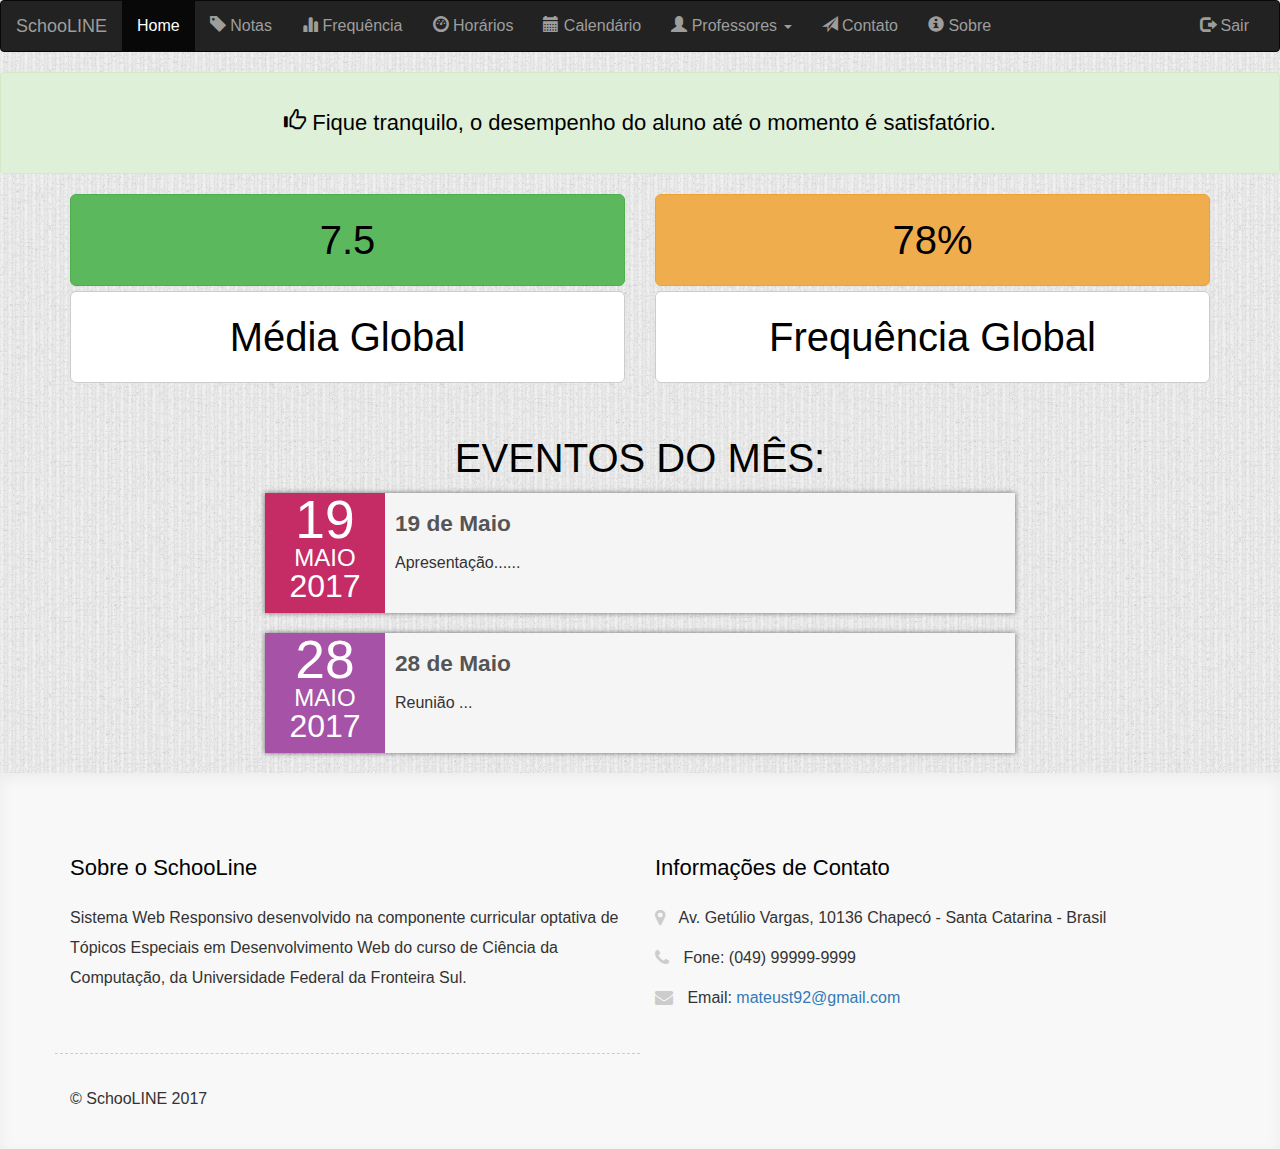
==== commit 6f21bab2: "V2" ====
--- a/pages/home.html
+++ b/pages/home.html
@@ -56,7 +56,7 @@
 
     <!--Inicio da Section Home------------->
     <section class="HOME">
-    <div class="alert alert-success" role="alert" tabindex="55"><span class="glyphicon glyphicon-thumbs-up" tabindex="56"></span><strong>  Fique tranquilo, o desempenho do aluno até o momento é satisfatório.</strong></div>
+    <div class="alert alert-success alertas" role="alert" tabindex="55"><h1><span class="glyphicon glyphicon-thumbs-up" tabindex="56"></span><strong>  Fique tranquilo, o desempenho do aluno até o momento é satisfatório.</strong></h1></div>
 
     <div class="container">
             <div class="row">
@@ -851,12 +851,10 @@
                   <div class="row">
                       <div class="col-sm-6 col-sm-offset-3 form-box">
                          <div class="thumbnail">
-                            <div class="imagem">
-                                <img src="../img/1.png" alt="Imagem de perfil do professor">
-                            </div>
+                                <a class="imagem" href="#" data-toggle="modal" data-target="#lightbox"> <img src="../img/1.png" alt="Imagem de perfil do professor"></a>
                             <div class="caption">
-                              <h2>José</h2>
-                              <h3>Professor da Disciplina de Matemática</h3>
+                              <h1>José</h1>
+                              <h2>Professor da Disciplina de Matemática</h2>
 
                                 <div class="panel-group wrap" id="accordion" role="tablist" aria-multiselectable="true">  
                                 <div class="panel">
@@ -888,11 +886,11 @@
                       <div class="col-sm-6 col-sm-offset-3 form-box">
                          <div class="thumbnail">
                             <div class="imagem">
-                                <img src="../img/5.png" alt="Imagem de perfil do professor">
+                                <a class="imagem" href="#" data-toggle="modal" data-target="#lightbox"> <img src="../img/5.png" alt="Imagem de perfil do professor"></a>
                              </div>
                             <div class="caption">
-                              <h2>João</h2>
-                              <h3>Professor da Disciplina de Geografia</h3>
+                              <h1>João</h1>
+                              <h2>Professor da Disciplina de Geografia</h2>
 
                                     <div class="panel-group wrap" id="accordion" role="tablist" aria-multiselectable="true">  
                                       <div class="panel">
@@ -925,6 +923,16 @@
               </div>
             </div>
         </div>
+        <div id="lightbox" class="modal fade" tabindex="-1" role="dialog" aria-labelledby="myLargeModalLabel" aria-hidden="true">
+    <div class="modal-dialog">
+        <button type="button" class="close hidden" data-dismiss="modal" aria-hidden="true">×</button>
+        <div class="modal-content">
+            <div class="modal-body">
+                <img src="" alt="" />
+            </div>
+        </div>
+    </div>
+</div>
     </section>    
     <!--Final da Section Professores-->
 
@@ -1043,7 +1051,7 @@
                     <div class="form-area">  
                         <form role="form">
                             <br style="clear:both">
-                            <h3>Contate-nos</h3>
+                            <h1>Contate-nos</h1>
                             <fieldset>
                                 <legend class="sr-only">Formulario para Contato</legend>
                                 <div class="form-group">
@@ -1104,14 +1112,14 @@
             <div class="container">
                 <div class="row">
                     <div class="col-sm-6 footer-about wow fadeInUp">
-                        <h3>Sobre o SchooLine</h3>
+                        <h1>Sobre o SchooLine</h1>
                         <p>
                             Sistema Web Responsivo desenvolvido na componente curricular optativa de Tópicos Especiais em Desenvolvimento Web do curso de Ciência da Computação, da
                             Universidade Federal da Fronteira Sul.
                         </p>
                     </div>
                     <div class="col-sm-6 footer-contact-info wow fadeInDown">
-                        <h3>Informações de Contato</h3>
+                        <h1>Informações de Contato</h1>
                         <p><i class="fa fa-map-marker"></i> Av. Getúlio Vargas, 10136 Chapecó - Santa Catarina - Brasil</p>
                         <p><i class="fa fa-phone"></i> Fone: (049) 99999-9999</p>
                         <p><i class="fa fa-envelope"></i> Email: <a href="mailto:mateust92@gmail.com">mateust92@gmail.com</a></p>
--- a/css/style.css
+++ b/css/style.css
@@ -30,9 +30,17 @@
 
 strong { font-weight: 500; }
 
-h1, h2 {
+h1 {
 	margin-top: 10px;
-	font-size: 38px;
+	font-size: 40px;
+    font-weight: 200;
+    color: #000;
+    line-height: 50px;
+}
+
+h2 {
+	margin-top: 10px;
+	font-size: 26px;
     font-weight: 100;
     color: #555;
     line-height: 50px;
@@ -51,6 +59,15 @@
     color: black;
 }
 
+.fadeInUp h1, .fadeInDown h1{
+    font-size: 22px;
+    color: #000;
+}
+
+.alertas h1{
+     font-size: 22px;
+    color: #000;
+}
 
 /*Estilo para paginas de login e cadastro */
 
@@ -211,15 +228,6 @@
 
 
 /*Estilo usado na Section Professores*/
-.caption h2 {
-    width:100%;
-	padding: 12px;
-	font-size: 38px;
-	font-weight: 900;
-	text-align: center;
-	text-shadow: 0.5px 0.5px 0.5px #000;
-}
-
 .caption h3 {
     width:100%;
     padding: 12px;
@@ -843,9 +851,7 @@
   background-color: #15665e;
 }
 
-.panel-heading:after{
-    background-color: #009688;
-}
+
 
 /* Fim das Tags para Collapse Professores e Horarios */
 
@@ -855,6 +861,25 @@
     }
 }
 
+#lightbox .modal-content {
+    display: inline-block;
+    text-align: center;   
+}
+
+#lightbox .close {
+    opacity: 1;
+    color: rgb(255, 255, 255);
+    background-color: rgb(25, 25, 25);
+    padding: 5px 8px;
+    border-radius: 30px;
+    border: 2px solid rgb(255, 255, 255);
+    position: absolute;
+    top: -15px;
+    right: -55px;
+    
+    z-index:1032;
+}
+
 @media (max-width: 575px) { ... }
 
 // Small devices (landscape phones, 576px and up)
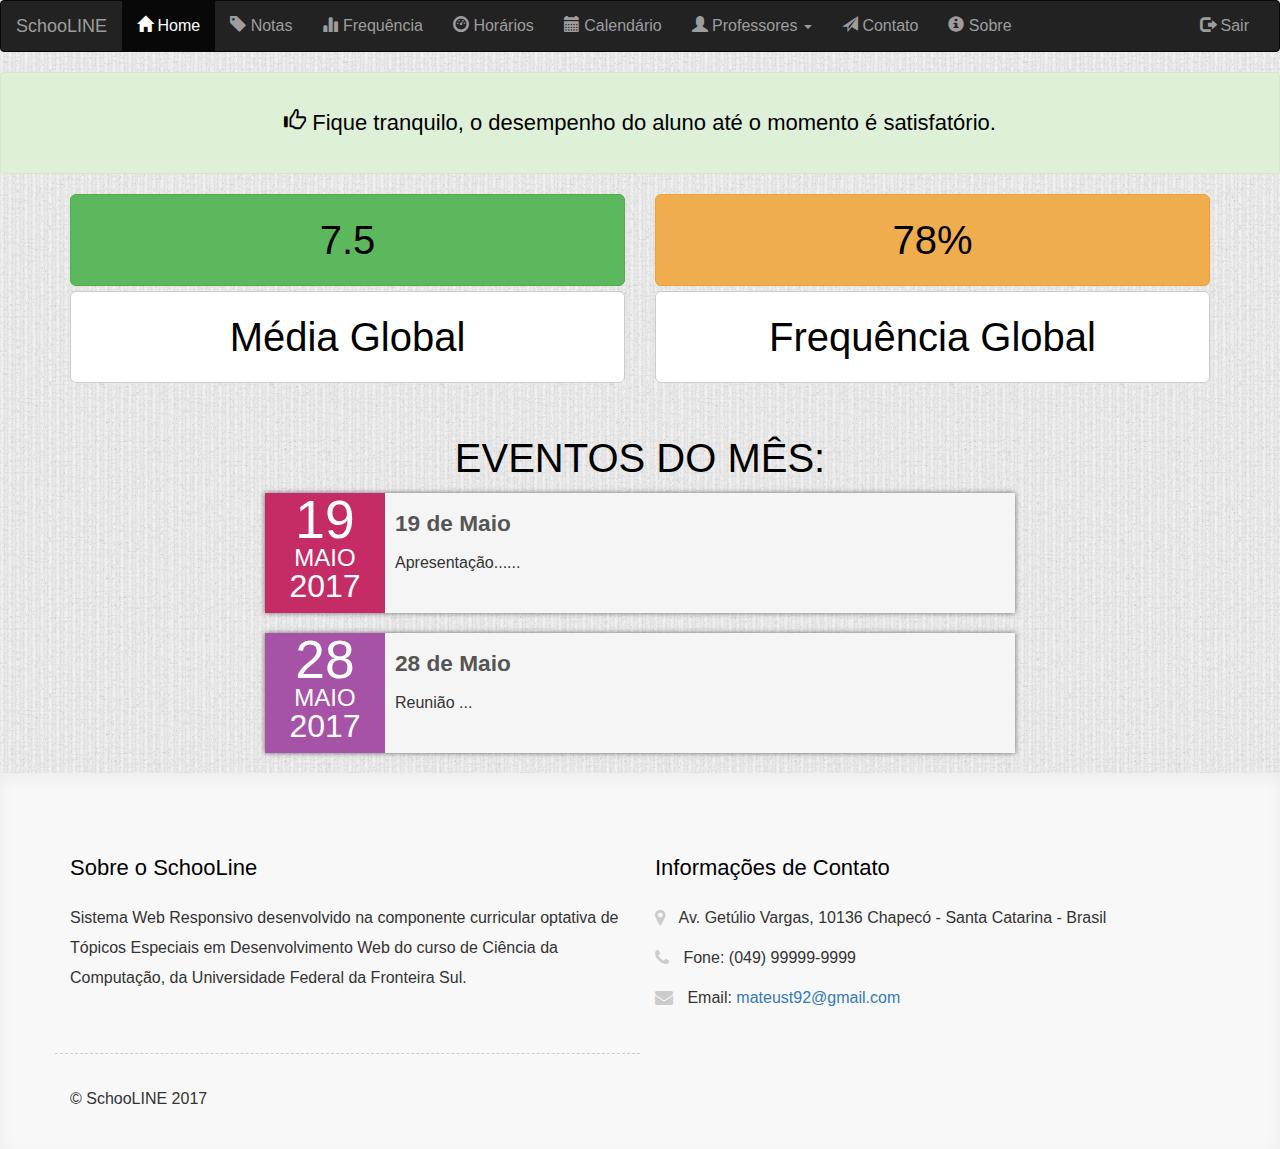
==== commit cbb45509: "V3" ====
--- a/pages/home.html
+++ b/pages/home.html
@@ -1,5 +1,5 @@
-<!DOCTYPE html lang="pt-br">
-<html>
+<!DOCTYPE>
+<html lang="pt-BR">
 <head>
     <meta charset="utf-8">
     <script src="../js/jquery-3.2.1.js"> </script>
@@ -30,12 +30,12 @@
                     </div>
                     <div class="collapse navbar-collapse" id="myNavbar">
                       <ul class="nav navbar-nav">
-                        <li class="active"><a href="#" id="itHome">Home</a></li>
+                        <li class="active"><a href="#" id="itHome"><span class="glyphicon glyphicon-home"></span> Home</a></li>
                         <li><a href="#" id="itNotas"><span class="glyphicon glyphicon-tag"></span> Notas</a></li>
                         <li><a href="#" id="itFreq"><span class="glyphicon glyphicon-stats"></span> Frequência</a></li>
                         <li><a href="#" id="itHor" ><span class="glyphicon glyphicon-dashboard"></span> Horários</a></li>
                         <li><a href="#" id="itCal"><span class="glyphicon glyphicon-calendar"></span> Calendário</a></li>
-                           <li class="dropdown"> <a href="#" class="dropdown-toggle" data-toggle="dropdown" role="button" aria-haspopup="true" aria-expanded="false" id="profe"> <span class="glyphicon glyphicon-user"></span> Professores <span class="caret"></span></a>
+                           <li class="dropdown"> <a href="#" class="dropdown-toggle men" data-toggle="dropdown" role="button" aria-haspopup="true" aria-expanded="false" id="profe"> <span class="glyphicon glyphicon-user"></span> Professores <span class="caret"></span></a>
                               <ul class="dropdown-menu">
                                 <li><a href="#P1" aria-controls="home" role="tab" data-toggle="tab" id="p1" style="color: white;"><span class="glyphicon glyphicon-user"></span> Professor 1</a></li>
                                 <li><a href="#P2" aria-controls="home" role="tab" data-toggle="tab" id="p2" style="color: white;"><span class="glyphicon glyphicon-user"></span> Professor 2</a></li>
@@ -52,7 +52,6 @@
             </nav>
     </section>    
     <!--Final da Section Menu NavBar--> 
-
 
     <!--Inicio da Section Home------------->
     <section class="HOME">
@@ -122,7 +121,7 @@
                             <a  type="button" class="btn btn-primary list-group-item" data-toggle="popover" title="Nota P2" data-content="6" data-trigger="hover" tabindex="18" id="Prova2B"><span class="glyphicon glyphicon-edit"></span> Prova 2</a>
                             <a  type="button" class="btn btn-primary list-group-item" data-toggle="popover" title="Nota P3" data-content="6"data-trigger="hover" tabindex="19" id="Prova3B"><span class="glyphicon glyphicon-edit"></span> Prova 3</a>
                             <a  type="button" class="btn btn-primary list-group-item" data-toggle="popover" title="Nota P4" data-content="7"data-trigger="hover" tabindex="20" id="Prova4B"><span class="glyphicon glyphicon-edit"></span> Prova 4</a>
-                            <div class="alert alert-info" role="alert"><h3> Média Final: 6.75</h3></div>
+                            <div class="alert alert-info" role="alert"><p> Média Final: 6.75</p></div>
                         </div>
                     </div>
                 </div>
@@ -135,7 +134,7 @@
                             <a  type="button" class="btn btn-primary list-group-item" data-toggle="popover" title="Nota P2" data-content="8" data-trigger="hover" tabindex="22"><span class="glyphicon glyphicon-edit"></span> Prova 2</a>
                             <a  type="button" class="btn btn-primary list-group-item" data-toggle="popover" title="Nota P3" data-content="8"data-trigger="hover" tabindex="23"><span class="glyphicon glyphicon-edit"></span> Prova 3</a>
                             <a  type="button" class="btn btn-primary list-group-item" data-toggle="popover" title="Nota P4" data-content="8"data-trigger="hover" tabindex="24"><span class="glyphicon glyphicon-edit"></span> Prova 4</a>
-                            <div class="alert alert-info" role="alert"><h3> Média Final: 8</h3></div>
+                            <div class="alert alert-info" role="alert"><p> Média Final: 8</p></div>
                         </div>
                     </div>
                 </div>
@@ -148,7 +147,7 @@
                             <a  type="button" class="btn btn-primary list-group-item" data-toggle="popover" title="Nota P2" data-content="7" data-trigger="hover" tabindex="28"><span class="glyphicon glyphicon-edit"></span> Prova 2</a>
                             <a  type="button" class="btn btn-primary list-group-item" data-toggle="popover" title="Nota P3" data-content="7"data-trigger="hover" tabindex="29"><span class="glyphicon glyphicon-edit"></span> Prova 3</a>
                             <a  type="button" class="btn btn-primary list-group-item" data-toggle="popover" title="Nota P4" data-content="7"data-trigger="hover" tabindex="29"><span class="glyphicon glyphicon-edit"></span> Prova 4</a>
-                            <div class="alert alert-info" role="alert"><h3> Média Final: 7</h3></div>
+                            <div class="alert alert-info" role="alert"><p> Média Final: 7</p></div>
                         </div>
                     </div>
                 </div>
@@ -162,7 +161,7 @@
                             <a  type="button" class="btn btn-primary list-group-item" data-toggle="popover" title="Nota P2" data-content="10" data-trigger="hover" tabindex="32"><span class="glyphicon glyphicon-edit"></span> Prova 2</a>
                             <a  type="button" class="btn btn-primary list-group-item" data-toggle="popover" title="Nota P3" data-content="8"data-trigger="hover" tabindex="33"><span class="glyphicon glyphicon-edit"></span> Prova 3</a>
                             <a  type="button" class="btn btn-primary list-group-item" data-toggle="popover" title="Nota P4" data-content="8"data-trigger="hover" tabindex="34"><span class="glyphicon glyphicon-edit"></span> Prova 4</a>
-                            <div class="alert alert-info" role="alert"><h3> Média Final: 9</h3></div>
+                            <div class="alert alert-info" role="alert"><p> Média Final: 9</p></div>
                         </div>
                     </div>
                 </div>
@@ -178,7 +177,7 @@
                             <a  type="button" class="btn btn-primary list-group-item" data-toggle="popover" title="Nota P2" data-content="6" data-trigger="hover" tabindex="37"><span class="glyphicon glyphicon-edit"></span> Prova 2</a>
                             <a  type="button" class="btn btn-primary list-group-item" data-toggle="popover" title="Nota P3" data-content="6"data-trigger="hover" tabindex="38"><span class="glyphicon glyphicon-edit"></span> Prova 3</a>
                             <a  type="button" class="btn btn-primary list-group-item" data-toggle="popover" title="Nota P4" data-content="6"data-trigger="hover" tabindex="39"><span class="glyphicon glyphicon-edit"></span> Prova 4</a>
-                            <div class="alert alert-info" role="alert"><h3> Média Final: 6</h3></div>
+                            <div class="alert alert-info" role="alert"><p> Média Final: 6</p></div>
                         </div>
                     </div>
                 </div>
@@ -190,7 +189,7 @@
                             <a  type="button" class="btn btn-primary list-group-item" data-toggle="popover" title="Nota P2" data-content="7" data-trigger="hover" tabindex="42"><span class="glyphicon glyphicon-edit"></span> Prova 2</a>
                             <a  type="button" class="btn btn-primary list-group-item" data-toggle="popover" title="Nota P3" data-content="7"data-trigger="hover" tabindex="43"><span class="glyphicon glyphicon-edit"></span> Prova 3</a>
                             <a  type="button" class="btn btn-primary list-group-item" data-toggle="popover" title="Nota P4" data-content="7"data-trigger="hover" tabindex="44"><span class="glyphicon glyphicon-edit"></span> Prova 4</a>
-                            <div class="alert alert-info" role="alert"><h3> Média Final: 7</h3></div>
+                            <div class="alert alert-info" role="alert"><p> Média Final: 7</p></div>
                         </div>
                     </div>
                 </div>
@@ -202,7 +201,7 @@
                             <a  type="button" class="btn btn-primary list-group-item" data-toggle="popover" title="Nota P2" data-content="8" data-trigger="hover" tabindex="47"><span class="glyphicon glyphicon-edit"></span> Prova 2</a>
                             <a  type="button" class="btn btn-primary list-group-item" data-toggle="popover" title="Nota P3" data-content="9"data-trigger="hover" tabindex="48"><span class="glyphicon glyphicon-edit"></span> Prova 3</a>
                             <a  type="button" class="btn btn-primary list-group-item" data-toggle="popover" title="Nota P4" data-content="7"data-trigger="hover" tabindex="49"><span class="glyphicon glyphicon-edit"></span> Prova 4</a>
-                           <div class="alert alert-info" role="alert"><h3> Média Final: 8</h3></div>
+                           <div class="alert alert-info" role="alert"><p> Média Final: 8</p></div>
                         </div>
                     </div>
                 </div>
@@ -214,7 +213,7 @@
                             <a  type="button" class="btn btn-primary list-group-item" data-toggle="popover" title="Nota P2" data-content="8" data-trigger="hover" tabindex="52"><span class="glyphicon glyphicon-edit"></span> Prova 2</a>
                             <a  type="button" class="btn btn-primary list-group-item" data-toggle="popover" title="Nota P3" data-content="8"data-trigger="hover" tabindex="53"><span class="glyphicon glyphicon-edit"></span> Prova 3</a>
                             <a  type="button" class="btn btn-primary list-group-item" data-toggle="popover" title="Nota P4" data-content="8"data-trigger="hover" tabindex="54"><span class="glyphicon glyphicon-edit"></span> Prova 4</a>
-                            <div class="alert alert-info" role="alert"><h3> Média Final: 8</h3></div>
+                            <div class="alert alert-info" role="alert"><p> Média Final: 8</p></div>
                         </div>
                     </div>
                 </div>
@@ -363,95 +362,96 @@
     <section class="HORARIO">
     <div class="container">
         <div class="row">
-            <div class="col-md-6 col-sm-6">
-                <h1><strong>Segunda-feira</strong></h1>
-                    <div class="panel-group wrap" id="accordion" role="tablist" aria-multiselectable="true">
-                      <div class="panel">
-                        <div class="panel-heading" role="tab" id="Seg1">
+        
+        <div class="col-md-6 col-sm-6">
+            <h1><strong>Segunda-feira</strong></h1>
+                <div class="panel-group wrap" id="accordion" role="tablist" aria-multiselectable="true">
+                  <div class="panel">
+                    <div class="panel-heading" role="tab" id="Seg1">
+                      <h4 class="panel-title">
+                    <a role="button" data-toggle="collapse" data-parent="#accordion" href="#Segunda1" aria-expanded="false" aria-controls="Segunda1">
+                      07:30
+                    </a>
+                  </h4>
+                    </div>
+                    <div id="Segunda1" class="panel-collapse collapse" role="tabpanel" aria-labelledby="Seg1">
+                      <div class="panel-body">
+                        Nome da Disciplina
+                      </div>
+                    </div>
+                  </div>
+                  <!-- end of panel -->
+
+                  <div class="panel">
+                    <div class="panel-heading" role="tab" id="Seg2">
+                      <h4 class="panel-title">
+                    <a class="collapsed" role="button" data-toggle="collapse" data-parent="#accordion" href="#Segunda2" aria-expanded="false" aria-controls="Segunda2">
+                      08:20
+                    </a>
+                  </h4>
+                    </div>
+                    <div id="Segunda2" class="panel-collapse collapse" role="tabpanel" aria-labelledby="Seg2">
+                      <div class="panel-body">
+                        Nome da Disciplina
+                      </div>
+                    </div>
+                  </div>
+                  <!-- end of panel -->
+
+                  <div class="panel">
+                    <div class="panel-heading" role="tab" id="Seg3">
+                      <h4 class="panel-title">
+                    <a class="collapsed" role="button" data-toggle="collapse" data-parent="#accordion" href="#Segunda3" aria-expanded="false" aria-controls="Segunda3">
+                      09:10
+                    </a>
+                  </h4>
+                    </div>
+                    <div id="Segunda3" class="panel-collapse collapse" role="tabpanel" aria-labelledby="Seg3">
+                      <div class="panel-body">
+                        Nome da Disciplina
+                      </div>
+                    </div>
+                  </div>
+                  <!-- end of panel -->
+
+                  <div class="panel">
+                    <div class="panel-heading" role="tab" id="Seg4">
+                      <h4 class="panel-title">
+                    <a class="collapsed" role="button" data-toggle="collapse" data-parent="#accordion" href="#Segunda4" aria-expanded="false" aria-controls="Segunda4">
+                      10:20
+                    </a>
+                  </h4>
+                    </div>
+                    <div id="Segunda4" class="panel-collapse collapse" role="tabpanel" aria-labelledby="Seg4">
+                      <div class="panel-body">
+                        Nome da Disciplina
+                      </div>
+                    </div>
+                  </div>
+                  <!-- end of panel -->
+
+                    <div class="panel">
+                        <div class="panel-heading" role="tab" id="Seg5">
                           <h4 class="panel-title">
-                        <a role="button" data-toggle="collapse" data-parent="#accordion" href="#Segunda1" aria-expanded="false" aria-controls="Segunda1">
-                          07:30
+                        <a class="collapsed" role="button" data-toggle="collapse" data-parent="#accordion" href="#Segunda5" aria-expanded="false" aria-controls="Segunda5">
+                          11:10
                         </a>
                       </h4>
                         </div>
-                        <div id="Segunda1" class="panel-collapse collapse" role="tabpanel" aria-labelledby="Seg1">
+                        <div id="Segunda5" class="panel-collapse collapse" role="tabpanel" aria-labelledby="Seg5">
                           <div class="panel-body">
                             Nome da Disciplina
                           </div>
                         </div>
                       </div>
-                      <!-- end of panel -->
-
-                      <div class="panel">
-                        <div class="panel-heading" role="tab" id="Seg2">
-                          <h4 class="panel-title">
-                        <a class="collapsed" role="button" data-toggle="collapse" data-parent="#accordion" href="#Segunda2" aria-expanded="false" aria-controls="Segunda2">
-                          08:20
-                        </a>
-                      </h4>
-                        </div>
-                        <div id="Segunda2" class="panel-collapse collapse" role="tabpanel" aria-labelledby="Seg2">
-                          <div class="panel-body">
-                            Nome da Disciplina
-                          </div>
-                        </div>
-                      </div>
-                      <!-- end of panel -->
-
-                      <div class="panel">
-                        <div class="panel-heading" role="tab" id="Seg3">
-                          <h4 class="panel-title">
-                        <a class="collapsed" role="button" data-toggle="collapse" data-parent="#accordion" href="#Segunda3" aria-expanded="false" aria-controls="Segunda3">
-                          09:10
-                        </a>
-                      </h4>
-                        </div>
-                        <div id="Segunda3" class="panel-collapse collapse" role="tabpanel" aria-labelledby="Seg3">
-                          <div class="panel-body">
-                            Nome da Disciplina
-                          </div>
-                        </div>
-                      </div>
-                      <!-- end of panel -->
-
-                      <div class="panel">
-                        <div class="panel-heading" role="tab" id="Seg4">
-                          <h4 class="panel-title">
-                        <a class="collapsed" role="button" data-toggle="collapse" data-parent="#accordion" href="#Segunda4" aria-expanded="false" aria-controls="Segunda4">
-                          10:20
-                        </a>
-                      </h4>
-                        </div>
-                        <div id="Segunda4" class="panel-collapse collapse" role="tabpanel" aria-labelledby="Seg4">
-                          <div class="panel-body">
-                            Nome da Disciplina
-                          </div>
-                        </div>
-                      </div>
-                      <!-- end of panel -->
-
-                        <div class="panel">
-                            <div class="panel-heading" role="tab" id="Seg5">
-                              <h4 class="panel-title">
-                            <a class="collapsed" role="button" data-toggle="collapse" data-parent="#accordion" href="#Segunda5" aria-expanded="false" aria-controls="Segunda5">
-                              11:10
-                            </a>
-                          </h4>
-                            </div>
-                            <div id="Segunda5" class="panel-collapse collapse" role="tabpanel" aria-labelledby="Seg5">
-                              <div class="panel-body">
-                                Nome da Disciplina
-                              </div>
-                            </div>
-                          </div>
-                          <!-- end of panel -->    
-
-                    </div>
-                    <!-- end of #accordion -->
-
-                  </div>
-                  <!-- end of wrap -->
-
+                      <!-- end of panel -->    
+
+                </div>
+                <!-- end of #accordion -->
+
+              </div>    
+            
+            
         <div class="col-md-6 col-sm-6">
             <h1><strong>Terça-feira</strong></h1>
                 <div class="panel-group wrap" id="accordion" role="tablist" aria-multiselectable="true">
@@ -1056,23 +1056,23 @@
                                 <legend class="sr-only">Formulario para Contato</legend>
                                 <div class="form-group">
                                     <label class="sr-only" for="nome" id="contato-nome">Nome</label>
-                                    <input type="text" class="form-control" id="nome" name="nome" placeholder="Nome" required>
+                                    <input type="text" class="form-control" id="nome" name="nome" placeholder="Digite aqui seu nome..." required>
                                 </div>
                                 <div class="form-group">
                                     <label class="sr-only" for="email" id="contato-email">Email</label>
-                                    <input type="email" class="form-control" id="email" name="email" placeholder="Email" required>
+                                    <input type="email" class="form-control" id="email" name="email" placeholder="Digite aqui seu email... Ex: meunome@gmail.com" required>
                                 </div>
                                 <div class="form-group">
                                     <label class="sr-only" for="fone" id="contato-fone">Telefone</label>
-                                    <input type="text" class="form-control" id="telefone" name="telefone" placeholder="Telefone" required>
+                                    <input type="tel" class="form-control" id="telefone" name="telefone" placeholder="Digite aqui seu telefone... Ex: (49) 99999-9999" pattern="\([0-9]{2}\) [0-9]{4,5}-[0-9]{4}$" required>
                                 </div>
                                 <div class="form-group">
                                     <label class="sr-only" for="assunto" id="contato-assunto">Assunto</label>
-                                    <input type="text" class="form-control" id="assunto" name="assunto" placeholder="Assunto" required>
+                                    <input type="text" class="form-control" id="assunto" name="assunto" placeholder="Digite aqui o assunto..." required>
                                 </div>
                                 <div class="form-group">
                                 <label class="sr-only" for="mensagem" id="contato-mensagem">Mensagem</label>
-                                <textarea class="form-control" type="textarea" id="mensagem" placeholder="Mensagem" maxlength="140" rows="7"></textarea>
+                                <textarea class="form-control" type="textarea" id="mensagem" placeholder="Digite aqui sua mensagem..." maxlength="140" rows="7"></textarea>
                                 <span class="help-block"><p id="letras" class="help-block ">Você atingiu o limite de caracteres</p></span>                    
                                 </div>
                             </fieldset>
--- a/css/style.css
+++ b/css/style.css
@@ -312,114 +312,114 @@
 }
 
 
- @import url("http://fonts.googleapis.com/css?family=Lato:100,300,400,700,900,400italic");
- @import url("//netdna.bootstrapcdn.com/font-awesome/4.1.0/css/font-awesome.css");
-
-    .event-list {
-		list-style: none;
-		font-family: 'Lato', sans-serif;
-		margin: 0px;
-		padding: 0px;
-	}
-	.event-list > li {
-		background-color: rgb(255, 255, 255);
-		box-shadow: 0px 0px 5px rgb(51, 51, 51);
-		box-shadow: 0px 0px 5px rgba(51, 51, 51, 0.7);
-		padding: 0px;
-		margin: 0px 0px 20px;
-	}
-	.event-list > li > time {
-		display: inline-block;
-		width: 100%;
-		color: rgb(255, 255, 255);
-		background-color: rgb(197, 44, 102);
-		padding: 5px;
-		text-align: center;
-		text-transform: uppercase;
-	}
-	.event-list > li:nth-child(even) > time {
-		background-color: rgb(165, 82, 167);
-	}
-	.event-list > li > time > span {
-		display: none;
-	}
-	.event-list > li > time > .day {
-		display: block;
-		font-size: 40pt;
-		font-weight: 100;
-		line-height: 1;
-	}
-	.event-list > li time > .month {
-		display: block;
-		font-size: 18pt;
-		font-weight: 500;
-		line-height: 1;
-	}
-	.event-list > li time > .year {
-		display: block;
-		font-size: 24pt;
-		font-weight: 500;
-		line-height: 1;
-	}
-	.event-list > li > .info {
-		padding-top: 5px;
-		text-align: center;
-	}
-	.event-list > li > .info > .title {
-		font-size: 17pt;
-		font-weight: 700;
-		margin: 0px;
-	}
-	.event-list > li > .info > .desc {
-		font-size: 12pt;
-		font-weight: 300;
-		margin: 0px;
-	}
-
-    /*era 768*/
-    @media (min-width: 768px) {
-		.event-list > li {
-			position: relative;
-			display: block;
-			width: 100%;
-			height: 120px;
-			padding: 0px;
-		}
-		.event-list > li > time,
-		.event-list > li > img  {
-			display: inline-block;
-		}
-		.event-list > li > time,
-		.event-list > li > img {
-			width: 120px;
-			float: left;
-		}
-		.event-list > li > .info {
-			background-color: rgb(245, 245, 245);
-			overflow: hidden;
-		}
-		.event-list > li > time,
-		.event-list > li > img {
-			width: 120px;
-			height: 120px;
-			padding: 0px;
-			margin: 0px;
-		}
-		.event-list > li > .info {
-			position: relative;
-			height: 120px;
-			text-align: left;
-			padding-right: 40px;
-		}	
-		.event-list > li > .info > .title, 
-		.event-list > li > .info > .desc {
-			padding: 0px 10px;
-		}
-	}
-
-
-
-@media (max-width: 1099px) {
+@import url("http://fonts.googleapis.com/css?family=Lato:100,300,400,700,900,400italic");
+@import url("//netdna.bootstrapcdn.com/font-awesome/4.1.0/css/font-awesome.css");
+
+.event-list {
+    list-style: none;
+    font-family: 'Lato', sans-serif;
+    margin: 0px;
+    padding: 0px;
+}
+.event-list > li {
+    background-color: rgb(255, 255, 255);
+    box-shadow: 0px 0px 5px rgb(51, 51, 51);
+    box-shadow: 0px 0px 5px rgba(51, 51, 51, 0.7);
+    padding: 0px;
+    margin: 0px 0px 20px;
+}
+.event-list > li > time {
+    display: inline-block;
+    width: 100%;
+    color: rgb(255, 255, 255);
+    background-color: rgb(197, 44, 102);
+    padding: 5px;
+    text-align: center;
+    text-transform: uppercase;
+}
+.event-list > li:nth-child(even) > time {
+    background-color: rgb(165, 82, 167);
+}
+.event-list > li > time > span {
+    display: none;
+}
+.event-list > li > time > .day {
+    display: block;
+    font-size: 40pt;
+    font-weight: 100;
+    line-height: 1;
+}
+.event-list > li time > .month {
+    display: block;
+    font-size: 18pt;
+    font-weight: 500;
+    line-height: 1;
+}
+.event-list > li time > .year {
+    display: block;
+    font-size: 24pt;
+    font-weight: 500;
+    line-height: 1;
+}
+.event-list > li > .info {
+    padding-top: 5px;
+    text-align: center;
+}
+.event-list > li > .info > .title {
+    font-size: 17pt;
+    font-weight: 700;
+    margin: 0px;
+}
+.event-list > li > .info > .desc {
+    font-size: 12pt;
+    font-weight: 300;
+    margin: 0px;
+}
+
+/*era 768*/
+@media (min-width: 768px) {
+    .event-list > li {
+        position: relative;
+        display: block;
+        width: 100%;
+        height: 120px;
+        padding: 0px;
+    }
+    .event-list > li > time,
+    .event-list > li > img  {
+        display: inline-block;
+    }
+    .event-list > li > time,
+    .event-list > li > img {
+        width: 120px;
+        float: left;
+    }
+    .event-list > li > .info {
+        background-color: rgb(245, 245, 245);
+        overflow: hidden;
+    }
+    .event-list > li > time,
+    .event-list > li > img {
+        width: 120px;
+        height: 120px;
+        padding: 0px;
+        margin: 0px;
+    }
+    .event-list > li > .info {
+        position: relative;
+        height: 120px;
+        text-align: left;
+        padding-right: 40px;
+    }	
+    .event-list > li > .info > .title, 
+    .event-list > li > .info > .desc {
+        padding: 0px 10px;
+    }
+}
+
+
+
+@media (max-width: 1138px) {
     .navbar-header {
         float: none;
     }
@@ -880,6 +880,17 @@
     z-index:1032;
 }
 
+.alert-info p{
+    width: 100%;
+	padding: 5px;
+	font-size: 16px;
+    margin-top: 0;
+    margin-bottom: 0;
+	font-weight: 900;
+	text-align: center;
+    color: #555;
+}
+
 @media (max-width: 575px) { ... }
 
 // Small devices (landscape phones, 576px and up)
